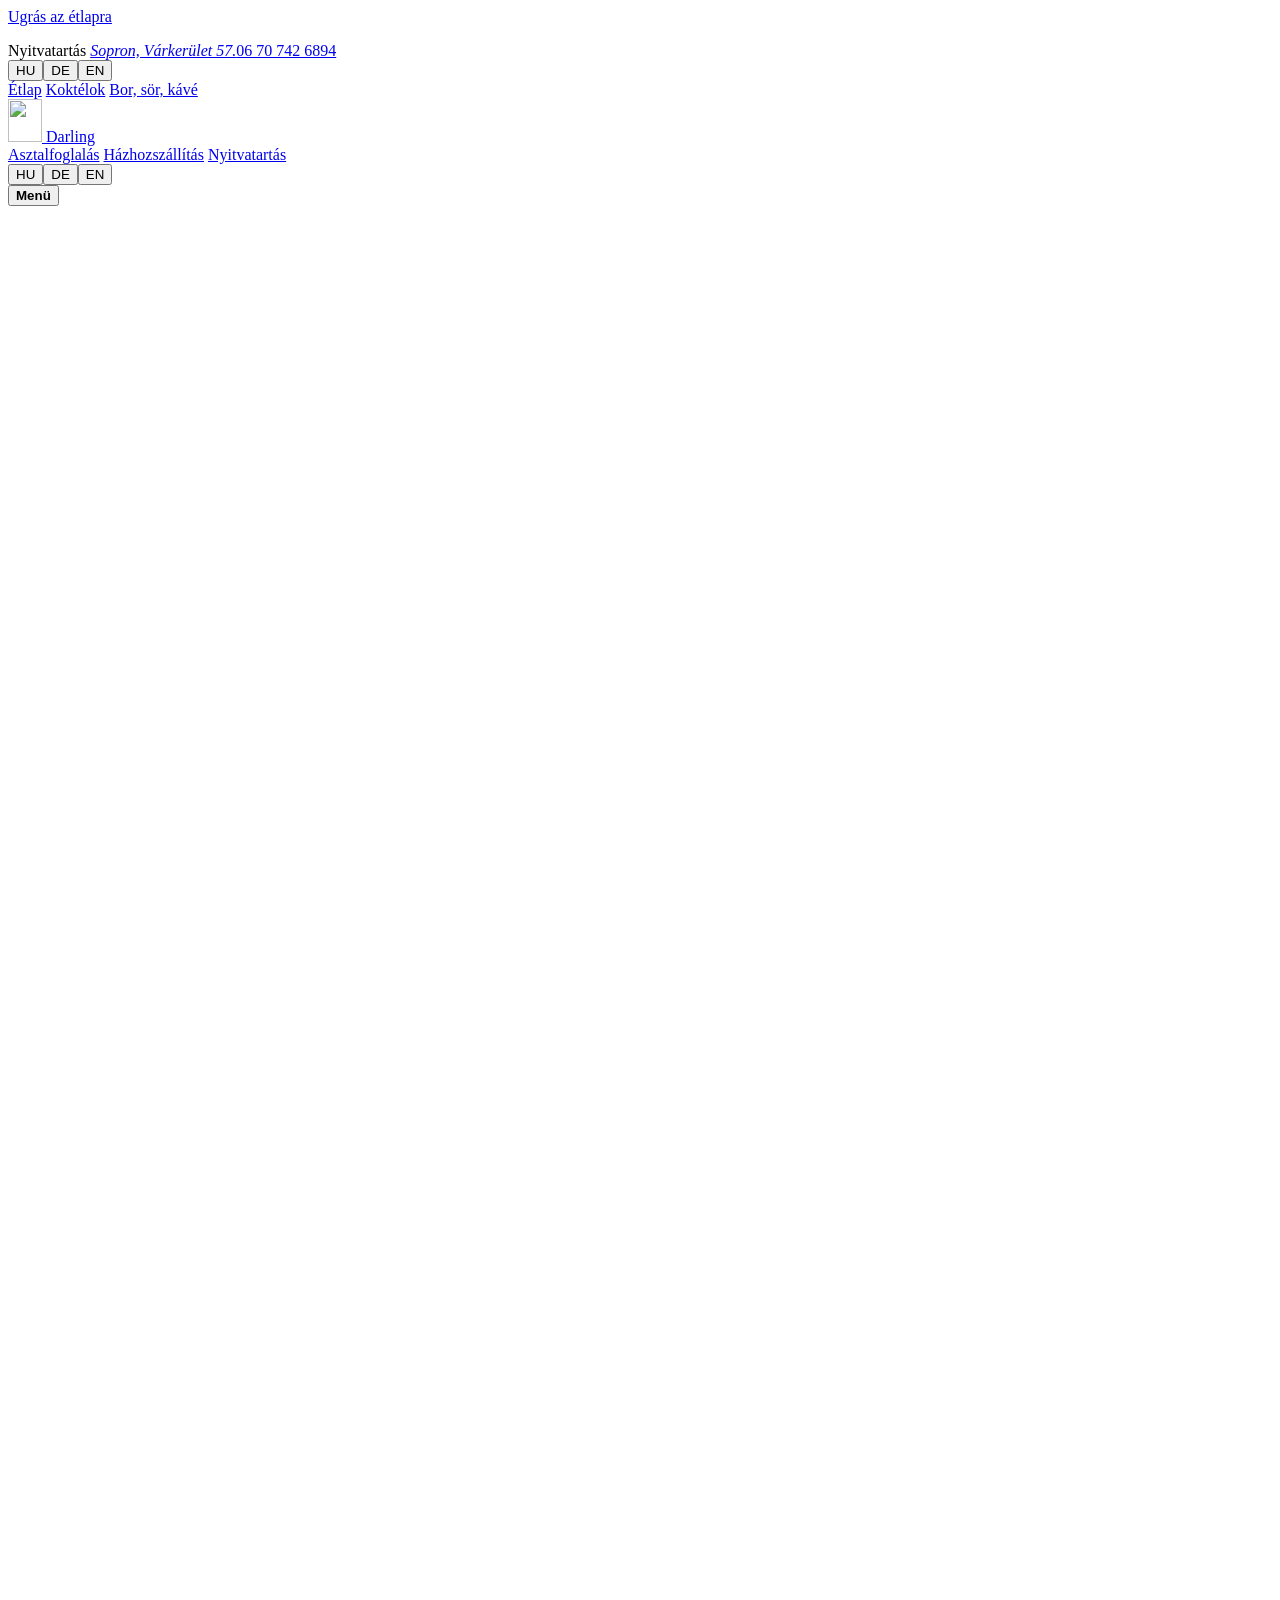
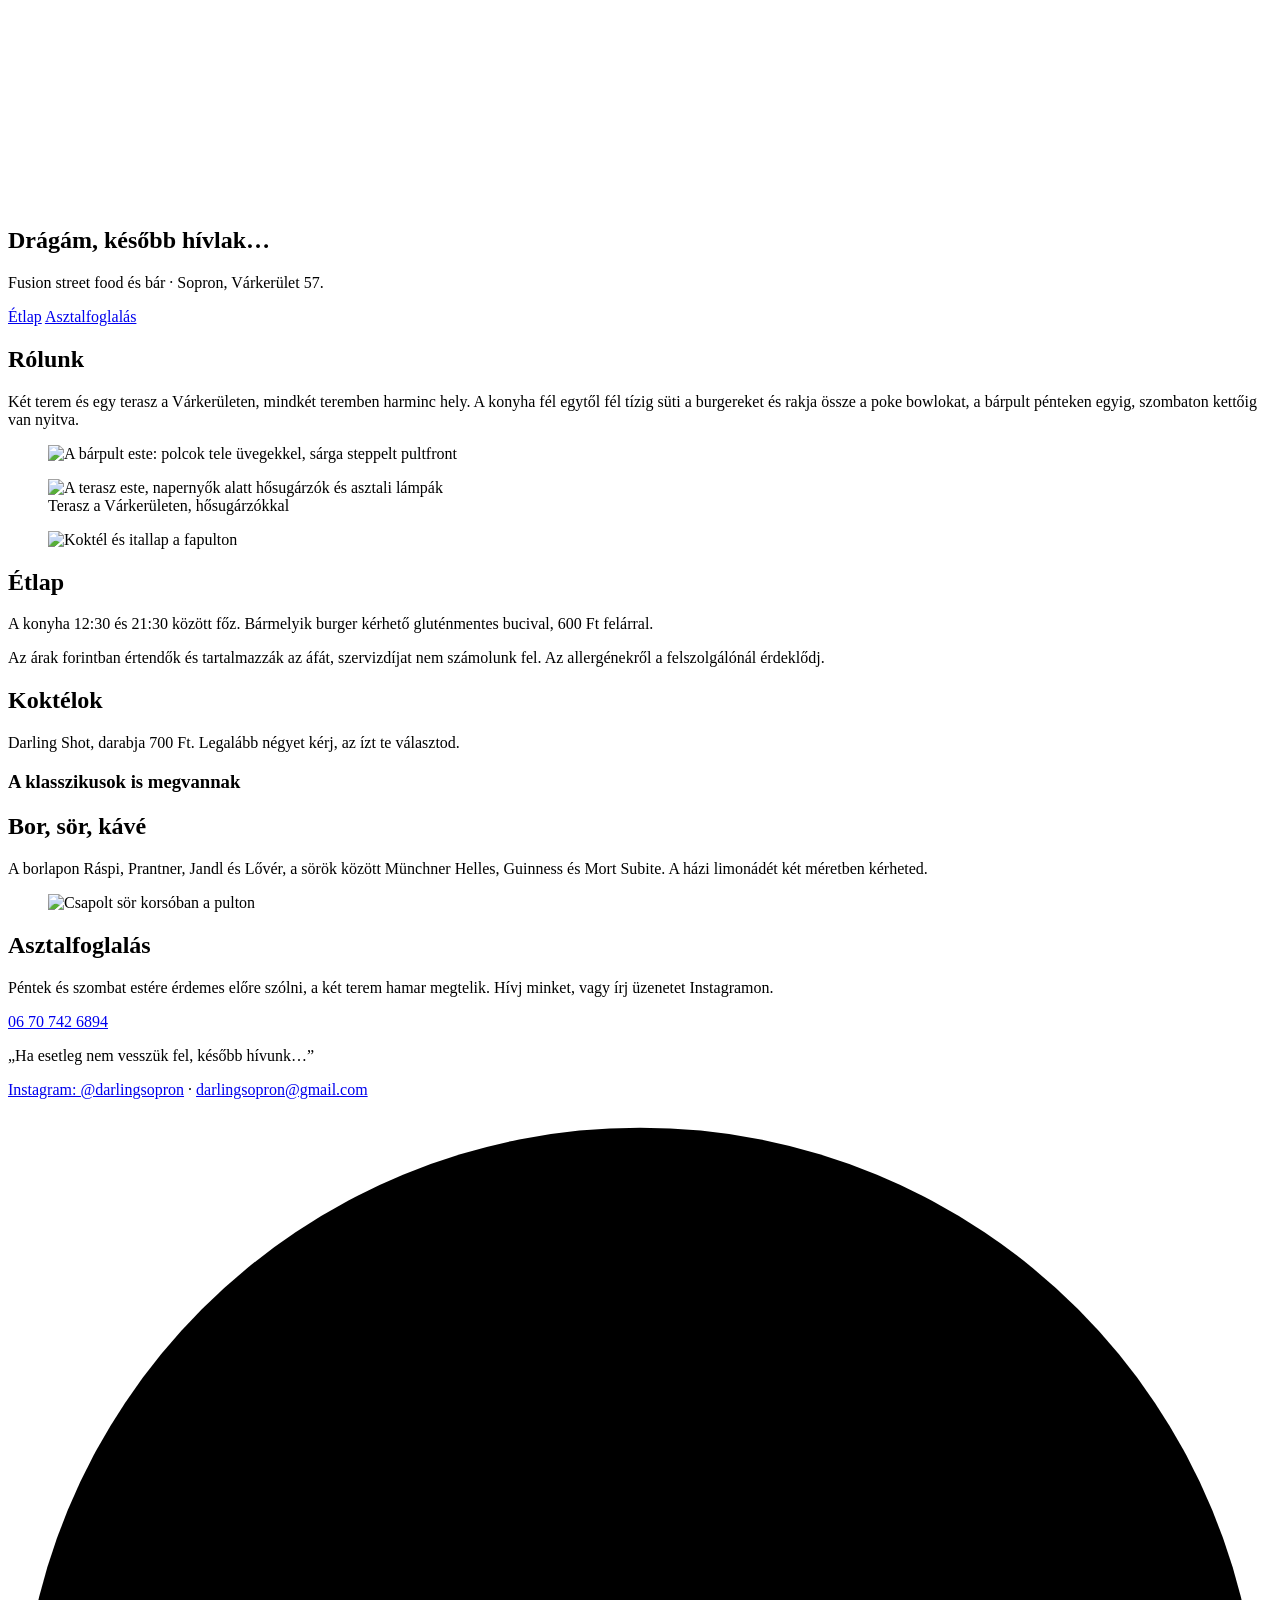
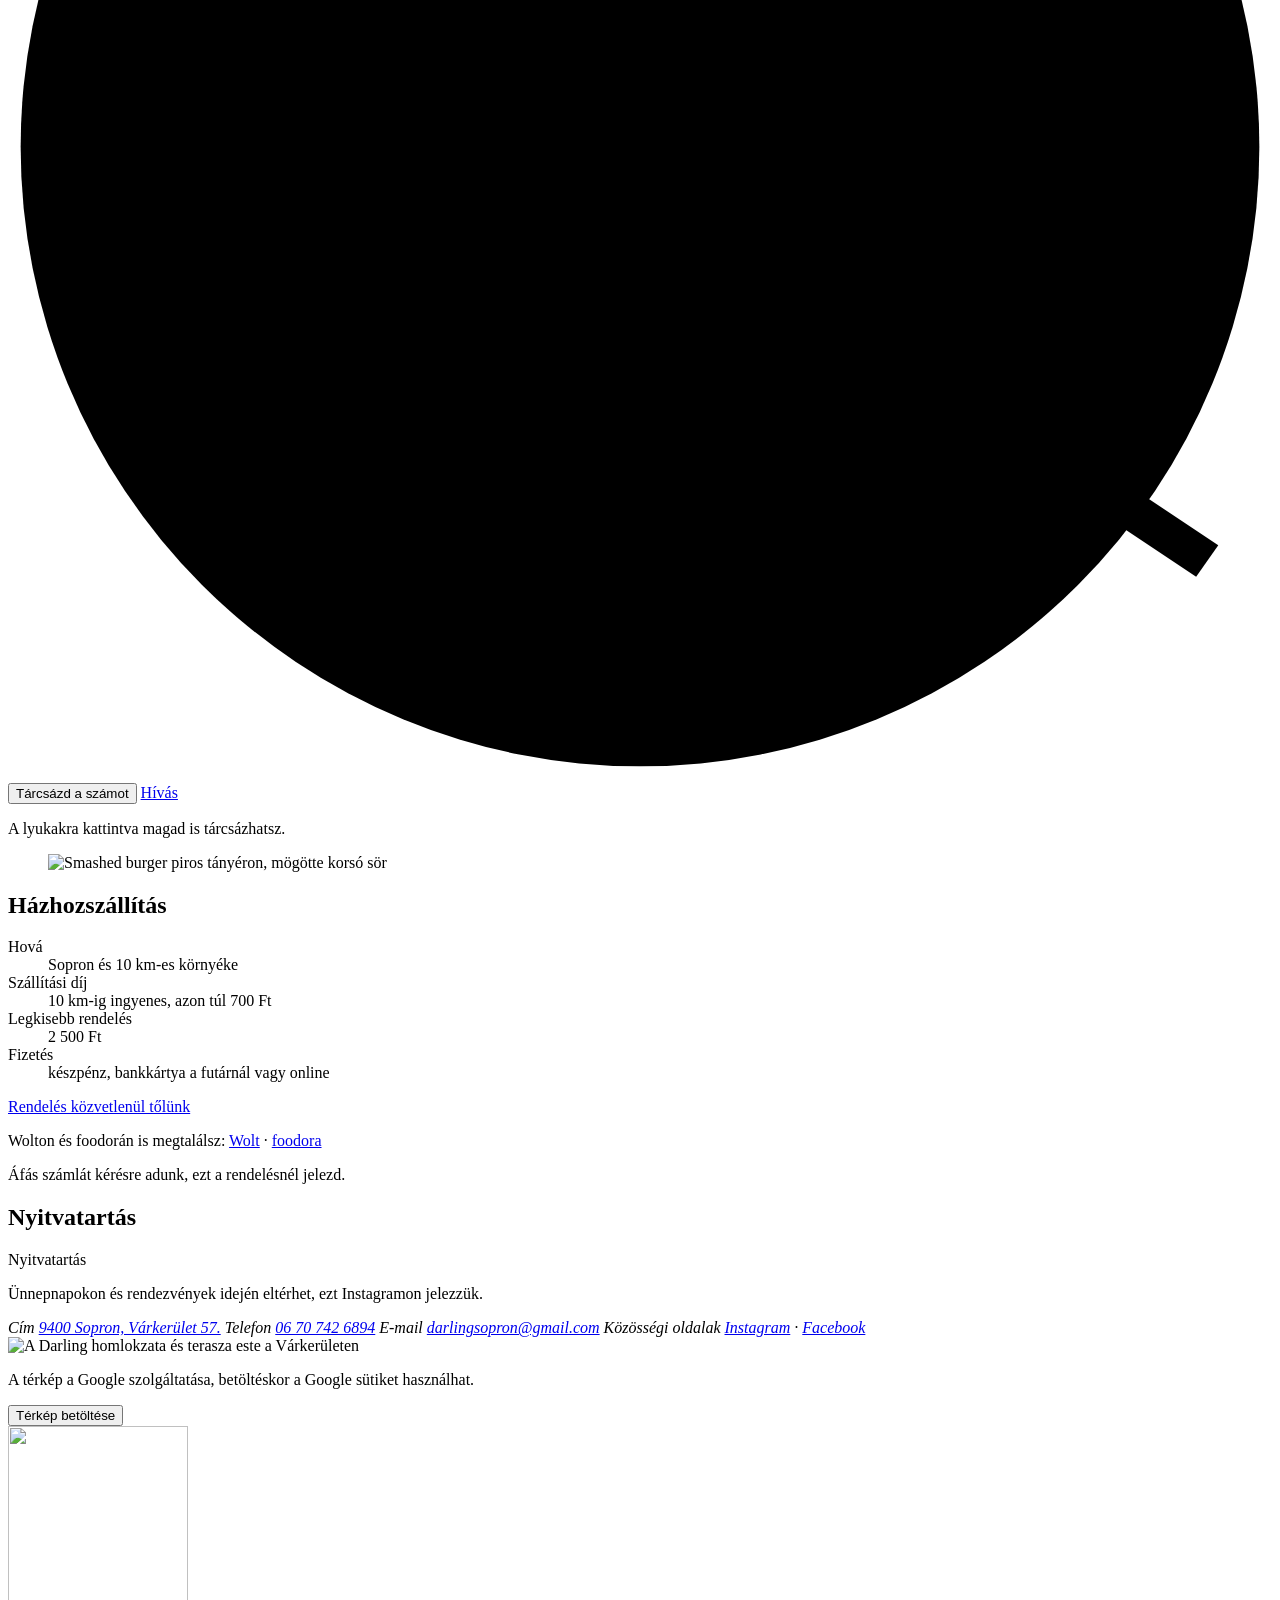
==== forras/index.src.html @ 98ca66fd "Darling, I'll call you later… weboldal v2 Sötét, lámpafényes oldal HU/DE/EN nyelven: filmszerű nyitá" ====
<!doctype html>
<html lang="hu" class="js">
<head>
<meta charset="utf-8">
<meta name="viewport" content="width=device-width, initial-scale=1">
<title>Drágám, később hívlak… · Darling, I’ll call you later · Sopron, Várkerület 57.</title>
<meta name="description" content="Street food, koktélbár és kávé Sopronban, a Várkerület 57–59.-ben. Smashed burger, poke bowl, wrap, koktélok, soproni borok. Asztalfoglalás: 06 70 742 6894.">
<meta name="robots" content="noindex">
<meta name="theme-color" content="#0d1411">
<meta property="og:title" content="Drágám, később hívlak… · Sopron, Várkerület 57.">
<meta property="og:description" content="Street food, koktélok és kávé a soproni Várkerületen.">
<meta property="og:image" content="img/hero-1400.webp?v=2">
<link rel="icon" href="img/favicon.svg?v=2" type="image/svg+xml">
<link rel="preload" href="fonts/imbue-latin-opsz-normal.woff2" as="font" type="font/woff2" crossorigin>
<link rel="preload" href="fonts/imbue-latin-ext-opsz-normal.woff2" as="font" type="font/woff2" crossorigin>
<link rel="preload" href="fonts/dm-mono-latin-300-normal.woff2" as="font" type="font/woff2" crossorigin>
<link rel="preload" href="fonts/schibsted-grotesk-latin-wght-normal.woff2" as="font" type="font/woff2" crossorigin>
<link rel="preload" href="img/hero-1400.webp?v=2" as="image" media="(max-width: 1400px)">
<link rel="preload" href="img/hero-2400.webp?v=2" as="image" media="(min-width: 1401px)">
<link rel="stylesheet" href="css/style.css?v=2">
<script>
(function(){var h=document.documentElement,s=null;try{s=sessionStorage.getItem('dl-intro')}catch(e){}
var rm=matchMedia('(prefers-reduced-motion: reduce)').matches,sd=navigator.connection&&navigator.connection.saveData;
if(!s&&!rm&&!sd&&!(location.hash&&location.hash.length>1)&&scrollY<40){h.classList.add('intro-on');setTimeout(function(){if(!h.classList.contains('intro-run'))h.classList.add('no-intro');},4500);}
try{var l=localStorage.getItem('dl-lang');if(!l){var n=(navigator.languages||[navigator.language||'hu']).map(function(x){return String(x).slice(0,2)});l=n.filter(function(x){return x==='hu'||x==='de'||x==='en'})[0]||'en';}if(l!=='hu'){h.lang=l;h.classList.add('lang-pending');}}catch(e){}})();
</script>
</head>
<body>
<a class="skip" href="#etlap" data-i18n="skip">Ugrás az étlapra</a>

<div class="intro" id="intro" aria-hidden="true">
  <div class="intro__half intro__half--l"></div>
  <div class="intro__half intro__half--r"></div>
  <div class="intro__glow"></div>
  <div class="intro__seam"></div>
  <div class="intro__bar intro__bar--t"></div>
  <div class="intro__bar intro__bar--b"></div>
  <p class="intro__cap"><span class="intro__l1" id="introL1"></span><span class="intro__l2" id="introL2"></span></p>
  <p class="intro__sub" id="introSub"></p>
  <p class="intro__skip" id="introSkip"></p>
</div>

<header class="hd" id="hd">
  <div class="hd__strip">
    <span class="live" id="live"><i></i><span id="liveTxt">Nyitvatartás</span></span>
    <a class="hd__tel" href="tel:+36707426894"><i>Sopron, Várkerület 57.</i>06 70 742 6894</a>
    <div class="lang" role="group" aria-label="Nyelv / Sprache / Language">
      <button type="button" data-lang="hu" aria-pressed="true">HU</button><button type="button" data-lang="de" aria-pressed="false">DE</button><button type="button" data-lang="en" aria-pressed="false">EN</button>
    </div>
  </div>
  <div class="hd__bar">
    <nav class="hd__nav" aria-label="Fő menü">
      <div class="hd__grp hd__grp--l">
        <a href="#etlap" data-i18n="n1">Étlap</a>
        <a href="#bar" data-i18n="n2">Koktélok</a>
        <a href="#italok" data-i18n="n3">Bor, sör, kávé</a>
      </div>
      <a class="hd__brand" href="#top" aria-label="Darling, I’ll call you later, vissza az elejére">
        <img src="img/logo.svg?v=2" alt="" width="34" height="43">
        <span class="hd__name">Darling</span>
      </a>
      <div class="hd__grp hd__grp--r">
        <a href="#foglalas" data-i18n="n4">Asztalfoglalás</a>
        <a href="#rendeles" data-i18n="n5">Házhozszállítás</a>
        <a href="#nyitvatartas" data-i18n="n6">Nyitvatartás</a>
      </div>
    </nav>
    <div class="hd__mob">
      <div class="lang" role="group" aria-label="Nyelv / Sprache / Language">
        <button type="button" data-lang="hu" aria-pressed="true">HU</button><button type="button" data-lang="de" aria-pressed="false">DE</button><button type="button" data-lang="en" aria-pressed="false">EN</button>
      </div>
      <button class="burger" id="burger" type="button" aria-expanded="false" aria-controls="mnav"><span></span><span></span><b data-i18n="menu">Menü</b></button>
    </div>
  </div>
</header>

<nav class="mnav" id="mnav" hidden aria-label="Menü">
  <a href="#etlap"><span>01</span><b data-i18n="n1">Étlap</b></a>
  <a href="#bar"><span>02</span><b data-i18n="n2">Koktélok</b></a>
  <a href="#italok"><span>03</span><b data-i18n="n3">Bor, sör, kávé</b></a>
  <a href="#foglalas"><span>04</span><b data-i18n="n4">Asztalfoglalás</b></a>
  <a href="#rendeles"><span>05</span><b data-i18n="n5">Házhozszállítás</b></a>
  <a href="#nyitvatartas"><span>06</span><b data-i18n="n6">Nyitvatartás</b></a>
  <p class="mnav__tel"><a href="tel:+36707426894">06 70 742 6894</a></p>
</nav>

<main id="main">

<section class="hero" id="top" data-gl="1">
  <div class="hero__stack">
    <img class="hero__img" src="img/hero-1400.webp?v=2" srcset="img/hero-800.webp?v=2 800w, img/hero-1400.webp?v=2 1400w, img/hero-2400.webp?v=2 2400w" sizes="100vw" alt="A Darling bejárata este a Várkerületen: nyitott ajtó, lámpások, asztalok a járdán" width="2400" height="1597" fetchpriority="high">
    <div class="hero__shade"></div>
    <div class="hero__dark" id="heroDark"></div>
  </div>
  <div class="hero__txt">
    <h1 class="hero__title bl" id="heroTitle" data-i18n="h1">Drágám, később hívlak…</h1>
    <p class="hero__sub" data-i18n="hsub">Fusion street food és bár · Sopron, Várkerület 57.</p>
    <div class="hero__go">
      <a class="go" href="#etlap"><span data-i18n="hgo1">Étlap</span><i class="go__ar" aria-hidden="true"></i></a>
      <a class="go go--line" href="#foglalas"><span data-i18n="hgo2">Asztalfoglalás</span><i class="go__ar" aria-hidden="true"></i></a>
    </div>
  </div>
  <p class="hero__today" id="heroToday"></p>
</section>

<section class="sec about" id="rolunk" aria-labelledby="aboutH">
  <div class="about__in">
    <h2 class="sr" id="aboutH" data-i18n="aboutH">Rólunk</h2>
    <p class="lede" id="lede" data-i18n="lede">Két terem és egy terasz a Várkerületen, mindkét teremben harminc hely. A konyha fél egytől fél tízig süti a burgereket és rakja össze a poke bowlokat, a bárpult pénteken egyig, szombaton kettőig van nyitva.</p>
    <div class="about__pics">
      <figure class="ph ph--a"><div class="ph__in"><img src="img/bar-1400.webp?v=2" srcset="img/bar-800.webp?v=2 800w, img/bar-1400.webp?v=2 1400w, img/bar-2200.webp?v=2 2200w" sizes="(min-width: 900px) 58vw, 100vw" alt="A bárpult este: polcok tele üvegekkel, sárga steppelt pultfront" loading="lazy" width="1400" height="953"></div></figure>
      <figure class="ph ph--b"><div class="ph__in"><img src="img/terasz-1400.webp?v=2" srcset="img/terasz-800.webp?v=2 800w, img/terasz-1400.webp?v=2 1400w" sizes="(min-width: 900px) 34vw, 100vw" alt="A terasz este, napernyők alatt hősugárzók és asztali lámpák" loading="lazy" width="1400" height="951"></div><figcaption data-i18n="capTerasz">Terasz a Várkerületen, hősugárzókkal</figcaption></figure>
      <figure class="ph ph--c"><div class="ph__in"><img src="img/asztal-800.webp?v=2" srcset="img/asztal-800.webp?v=2 800w, img/asztal-1400.webp?v=2 1400w" sizes="(min-width: 900px) 24vw, 60vw" alt="Koktél és itallap a fapulton" loading="lazy" width="800" height="1067"></div></figure>
    </div>
  </div>
</section>

<section class="sec menu" id="etlap" aria-labelledby="menuH">
  <div class="menu__head">
    <h2 class="h2 bl" id="menuH" data-i18n="menuH">Étlap</h2>
    <p class="menu__note" data-i18n="menuNote">A konyha 12:30 és 21:30 között főz. Bármelyik burger kérhető gluténmentes bucival, 600 Ft felárral.</p>
  </div>
  <div class="menu__grid">
    <div class="menu__tabs" role="tablist" id="tabs" aria-label="Étlap kategóriák"></div>
    <div class="menu__list" id="menuList" role="tabpanel" aria-live="polite"></div>
    <div class="menu__pic" aria-hidden="true"><div class="menu__frame" id="menuPic"></div></div>
  </div>
  <p class="menu__foot" data-i18n="menuFoot">Az árak forintban értendők és tartalmazzák az áfát, szervizdíjat nem számolunk fel. Az allergénekről a felszolgálónál érdeklődj.</p>
</section>

<section class="sec bar" id="bar" aria-labelledby="barH">
  <div class="bar__run" id="barRun">
  <div class="bar__pin" id="barPin">
    <div class="bar__l">
      <h2 class="h2 bl" id="barH" data-i18n="barH">Koktélok</h2>
      <ul class="clist" id="cList"></ul>
      <p class="bar__shot" data-i18n="shot">Darling Shot, darabja 700 Ft. Legalább négyet kérj, az ízt te választod.</p>
    </div>
    <div class="bar__deck" id="deck" aria-hidden="true"></div>
    <div class="bar__r">
      <h3 class="h3" data-i18n="classH">A klasszikusok is megvannak</h3>
      <ul class="classics" id="classics"></ul>
    </div>
  </div>
  </div>
  <div class="mq" id="mq" aria-hidden="true"><div class="mq__t" id="mqT"></div></div>
</section>

<section class="sec drinks" id="italok" aria-labelledby="drH">
  <div class="drinks__top">
    <h2 class="h2 bl" id="drH" data-i18n="drH">Bor, sör, kávé</h2>
    <p class="drinks__lede" data-i18n="drLede">A borlapon Ráspi, Prantner, Jandl és Lővér, a sörök között Münchner Helles, Guinness és Mort Subite. A házi limonádét két méretben kérheted.</p>
  </div>
  <div class="drinks__grid" id="drGrid"></div>
  <figure class="drinks__pic ph"><div class="ph__in"><img src="img/sor-1100.webp?v=2" srcset="img/sor-600.webp?v=2 600w, img/sor-1100.webp?v=2 1100w" sizes="(min-width: 900px) 30vw, 80vw" alt="Csapolt sör korsóban a pulton" loading="lazy" width="1100" height="1619"></div></figure>
</section>

<section class="sec book" id="foglalas" aria-labelledby="bookH">
  <div class="book__l">
    <h2 class="h2 bl" id="bookH" data-i18n="bookH">Asztalfoglalás</h2>
    <p class="book__p" data-i18n="bookP">Péntek és szombat estére érdemes előre szólni, a két terem hamar megtelik. Hívj minket, vagy írj üzenetet Instagramon.</p>
    <a class="book__tel" href="tel:+36707426894" id="bookTel">06 70 742 6894</a>
    <p class="book__their" data-i18n="bookQ">„Ha esetleg nem vesszük fel, később hívunk…”</p>
    <p class="book__alt"><a class="ul" href="https://www.instagram.com/darlingsopron/" target="_blank" rel="noopener">Instagram: @darlingsopron</a> · <a class="ul" href="mailto:darlingsopron@gmail.com">darlingsopron@gmail.com</a></p>
  </div>
  <div class="book__r">
    <div class="dial" id="dial">
      <p class="dial__screen" id="dialScreen" aria-live="polite"><span id="dialNum"></span><i class="dial__caret"></i></p>
      <svg class="dial__svg" id="dialSvg" viewBox="-200 -200 400 400" role="img" aria-label="Tárcsás telefon, a Darling számát tárcsázza">
        <circle class="dial__base" r="196"/>
        <g id="dialNums"></g>
        <g class="dial__wheel" id="dialWheel"><circle class="dial__plate" r="182"/><g id="dialHoles"></g><circle class="dial__hub" r="64"/></g>
        <g class="dial__mid"><circle r="62" class="dial__card"/><text y="-12" class="dial__ct">Darling</text><text y="16" class="dial__cn">70 742 6894</text></g>
        <path class="dial__stop" d="M150 104 L183 126 L176 136 L143 114 Z"/>
      </svg>
      <div class="dial__btns">
        <button type="button" class="go go--line" id="dialGo"><span data-i18n="dialGo">Tárcsázd a számot</span><i class="go__ar" aria-hidden="true"></i></button>
        <a class="go" href="tel:+36707426894"><span data-i18n="dialCall">Hívás</span><i class="go__ar" aria-hidden="true"></i></a>
      </div>
      <p class="dial__hint" data-i18n="dialHint">A lyukakra kattintva magad is tárcsázhatsz.</p>
    </div>
  </div>
</section>

<section class="sec deliv" id="rendeles" aria-labelledby="delH">
  <figure class="deliv__pic ph"><div class="ph__in"><img src="img/w-burger-1400.webp?v=2" srcset="img/w-burger-800.webp?v=2 800w, img/w-burger-1400.webp?v=2 1400w" sizes="(min-width: 900px) 52vw, 100vw" alt="Smashed burger piros tányéron, mögötte korsó sör" loading="lazy" width="1400" height="788"></div></figure>
  <div class="deliv__txt">
    <h2 class="h2 bl" id="delH" data-i18n="delH">Házhozszállítás</h2>
    <dl class="facts">
      <div><dt data-i18n="d1t">Hová</dt><dd data-i18n="d1d">Sopron és 10 km-es környéke</dd></div>
      <div><dt data-i18n="d2t">Szállítási díj</dt><dd data-i18n="d2d">10 km-ig ingyenes, azon túl 700 Ft</dd></div>
      <div><dt data-i18n="d3t">Legkisebb rendelés</dt><dd>2 500 Ft</dd></div>
      <div><dt data-i18n="d4t">Fizetés</dt><dd data-i18n="d4d">készpénz, bankkártya a futárnál vagy online</dd></div>
    </dl>
    <div class="deliv__go">
      <a class="go" href="https://darling.waiterio.com/hu/menu" target="_blank" rel="noopener"><span data-i18n="ordOwn">Rendelés közvetlenül tőlünk</span><i class="go__ar" aria-hidden="true"></i></a>
      <p class="deliv__also"><span data-i18n="ordAlso">Wolton és foodorán is megtalálsz:</span> <a class="ul" href="https://wolt.com/hu/hun/sopron/restaurant/darling-ill-call-you-later" target="_blank" rel="noopener">Wolt</a> · <a class="ul" href="https://www.foodora.hu/restaurant/cptg/darling-ill-call-you-later" target="_blank" rel="noopener">foodora</a></p>
      <p class="deliv__note" data-i18n="ordNote">Áfás számlát kérésre adunk, ezt a rendelésnél jelezd.</p>
    </div>
  </div>
</section>

<section class="sec visit" id="nyitvatartas" aria-labelledby="visH">
  <div class="visit__l">
    <h2 class="h2 bl" id="visH" data-i18n="visH">Nyitvatartás</h2>
    <table class="hours" id="hours"><caption class="sr" data-i18n="visH">Nyitvatartás</caption><tbody></tbody></table>
    <p class="visit__note" data-i18n="visNote">Ünnepnapokon és rendezvények idején eltérhet, ezt Instagramon jelezzük.</p>
  </div>
  <div class="visit__r">
    <address class="addr">
      <span class="addr__k" data-i18n="aK">Cím</span>
      <a class="addr__v" href="https://maps.google.com/?q=Darling,+I%27ll+call+you+later...,+Sopron,+V%C3%A1rker%C3%BClet+57" target="_blank" rel="noopener">9400 Sopron, Várkerület 57.</a>
      <span class="addr__k" data-i18n="tK">Telefon</span>
      <a class="addr__v" href="tel:+36707426894">06 70 742 6894</a>
      <span class="addr__k">E-mail</span>
      <a class="addr__v" href="mailto:darlingsopron@gmail.com">darlingsopron@gmail.com</a>
      <span class="addr__k" data-i18n="sK">Közösségi oldalak</span>
      <span class="addr__v"><a class="ul" href="https://www.instagram.com/darlingsopron/" target="_blank" rel="noopener">Instagram</a> · <a class="ul" href="https://www.facebook.com/profile.php?id=61559651763220" target="_blank" rel="noopener">Facebook</a></span>
    </address>
    <div class="map" id="map">
      <img src="img/terasz2-800.webp?v=2" srcset="img/terasz2-800.webp?v=2 800w, img/terasz2-1400.webp?v=2 1400w" sizes="(min-width: 900px) 44vw, 100vw" alt="A Darling homlokzata és terasza este a Várkerületen" loading="lazy" width="1400" height="951">
      <div class="map__ov">
        <p data-i18n="mapP">A térkép a Google szolgáltatása, betöltéskor a Google sütiket használhat.</p>
        <button type="button" class="go go--line" id="mapGo"><span data-i18n="mapGo">Térkép betöltése</span><i class="go__ar" aria-hidden="true"></i></button>
      </div>
    </div>
  </div>
</section>

</main>

<footer class="ft" id="ft">
  <div class="ft__in">
    <img class="ft__logo" src="img/logo.svg?v=2" alt="" width="180" height="227" loading="lazy">
    <p class="ft__big"><span data-i18n="ftBig">Drágám, később hívlak…</span></p>
    <div class="ft__cols">
      <p><b>Darling, I’ll call you later…</b><br>9400 Sopron, Várkerület 57–59.<br><a href="tel:+36707426894">06 70 742 6894</a><br><a href="mailto:darlingsopron@gmail.com">darlingsopron@gmail.com</a></p>
      <p><span data-i18n="ftOp">Üzemeltető</span>: SZMT GROUP Kft.<br><span data-i18n="ftSeat">Székhely</span>: 9400 Sopron, Deákkúti út 16/A<br><a class="ul" href="jogi.html" data-i18n="ftLegal">Impresszum és adatkezelés</a></p>
      <p><span data-i18n="ftPhotos">Fotók: a Darling saját képei.</span><br><span data-i18n="ftHost">Tárhely: Netlify, Inc.</span></p>
    </div>
  </div>
</footer>

<div class="glow" id="glow" aria-hidden="true"></div>
<div class="cur" id="cur" aria-hidden="true"><i class="cur__d"></i><i class="cur__r"><svg viewBox="-17 -17 34 34"><circle r="15.5"/><g id="curH"></g></svg></i></div>
<script src="js/gsap.min.js?v=2"></script>
<script src="js/ScrollTrigger.min.js?v=2"></script>
<script src="js/lenis.min.js?v=2"></script>
<script src="js/main.js?v=2"></script>
</body>
</html>
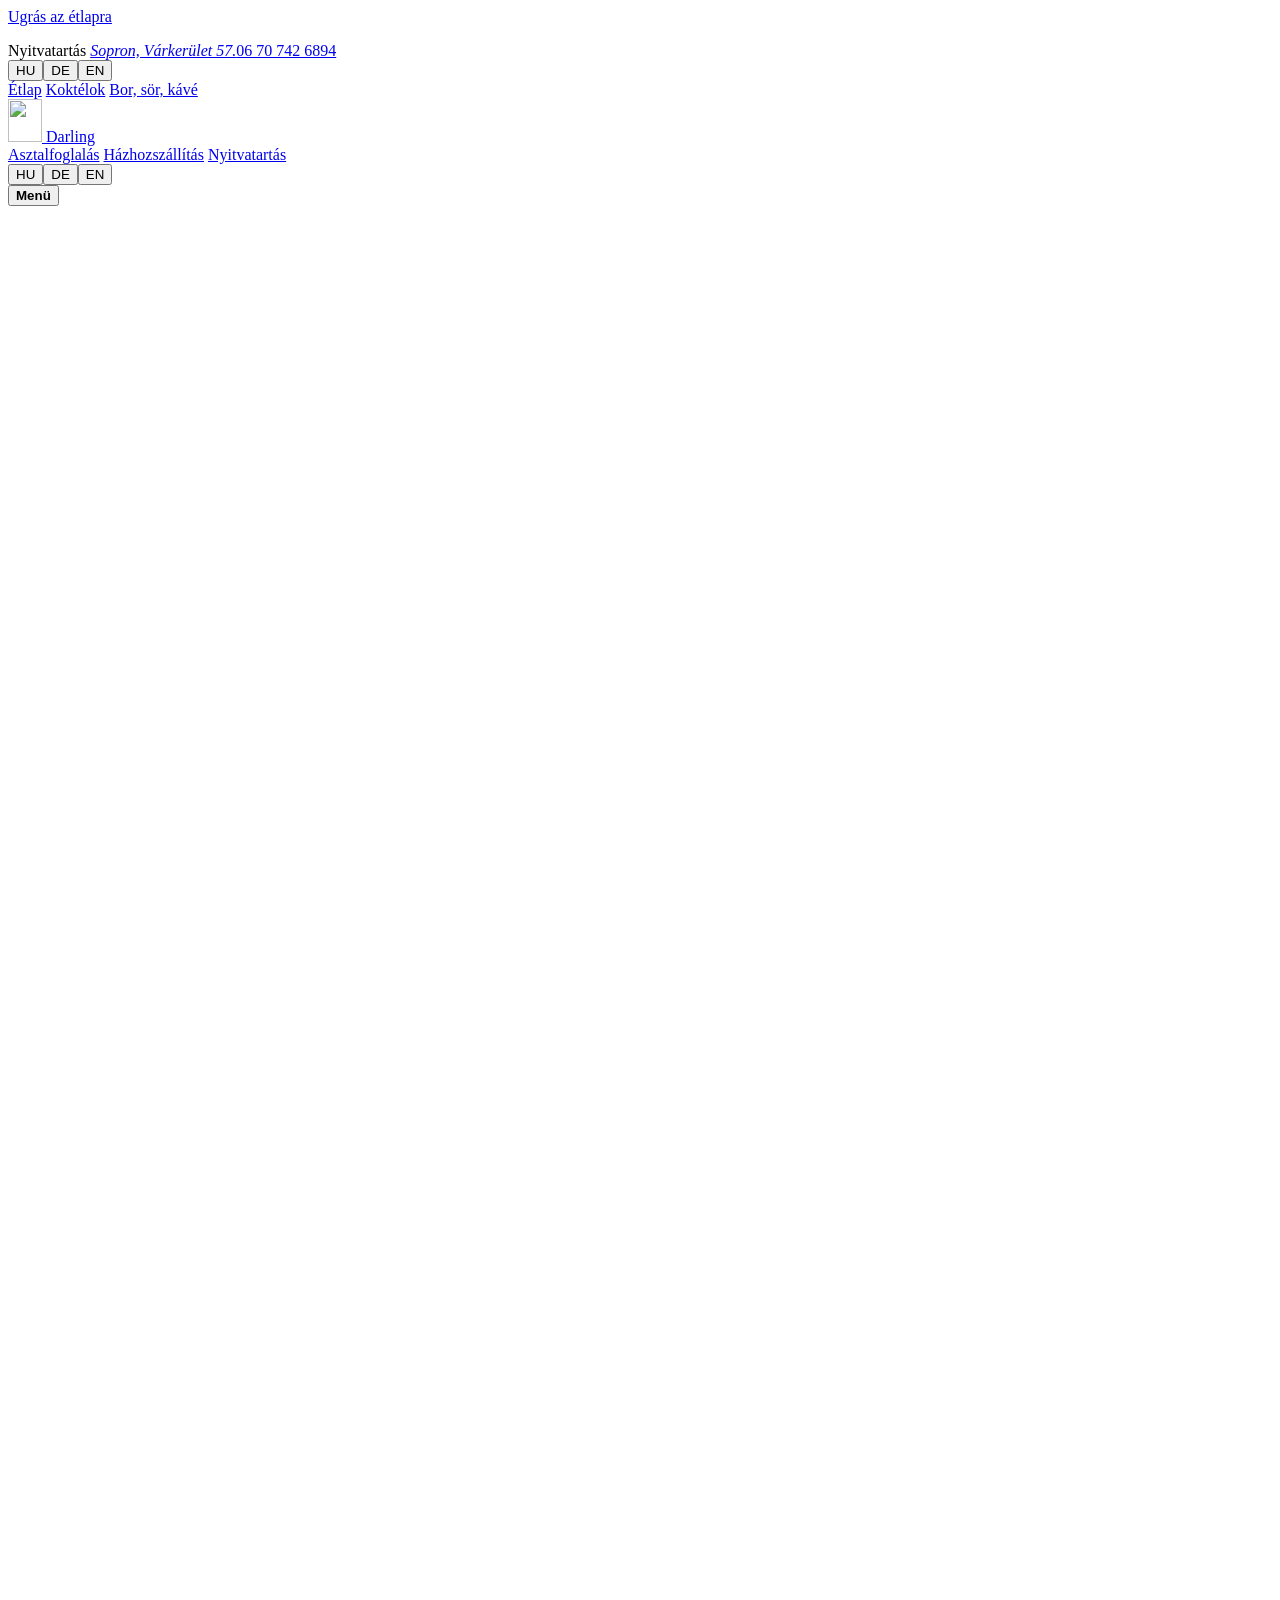
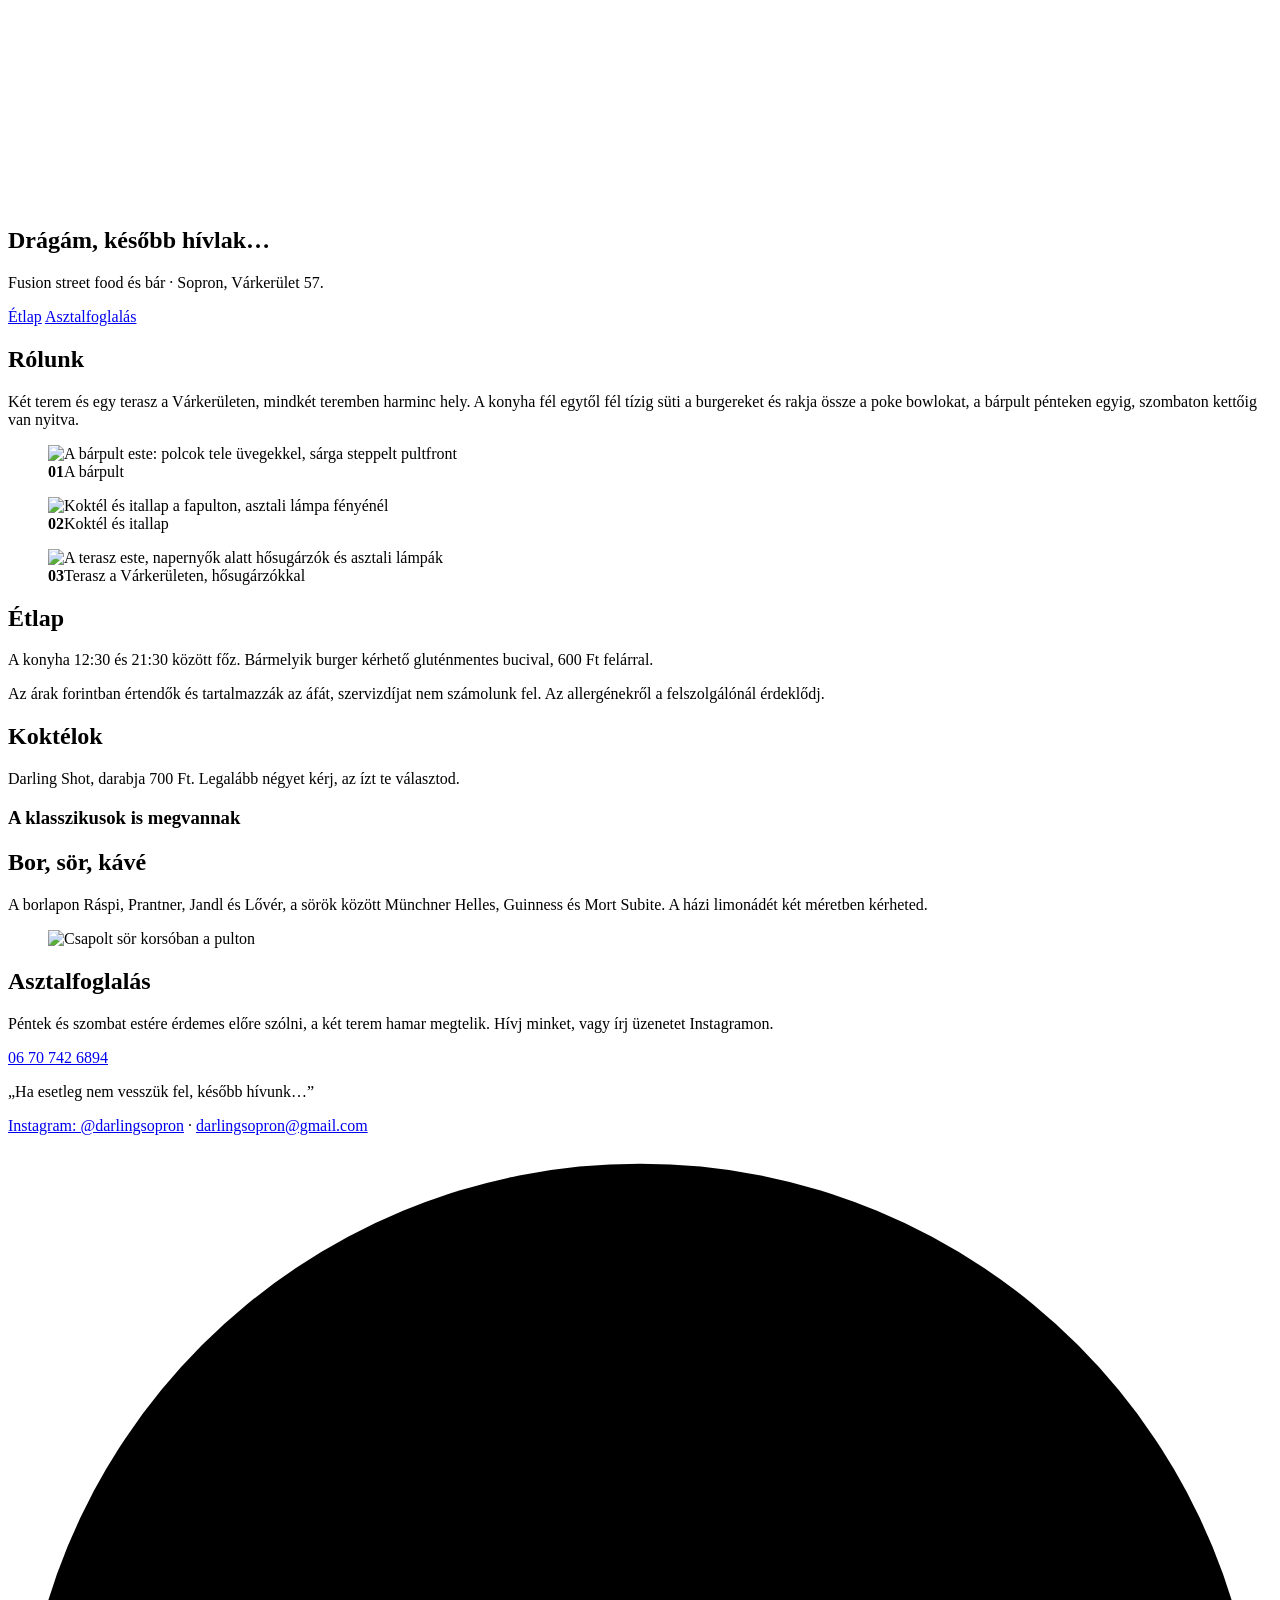
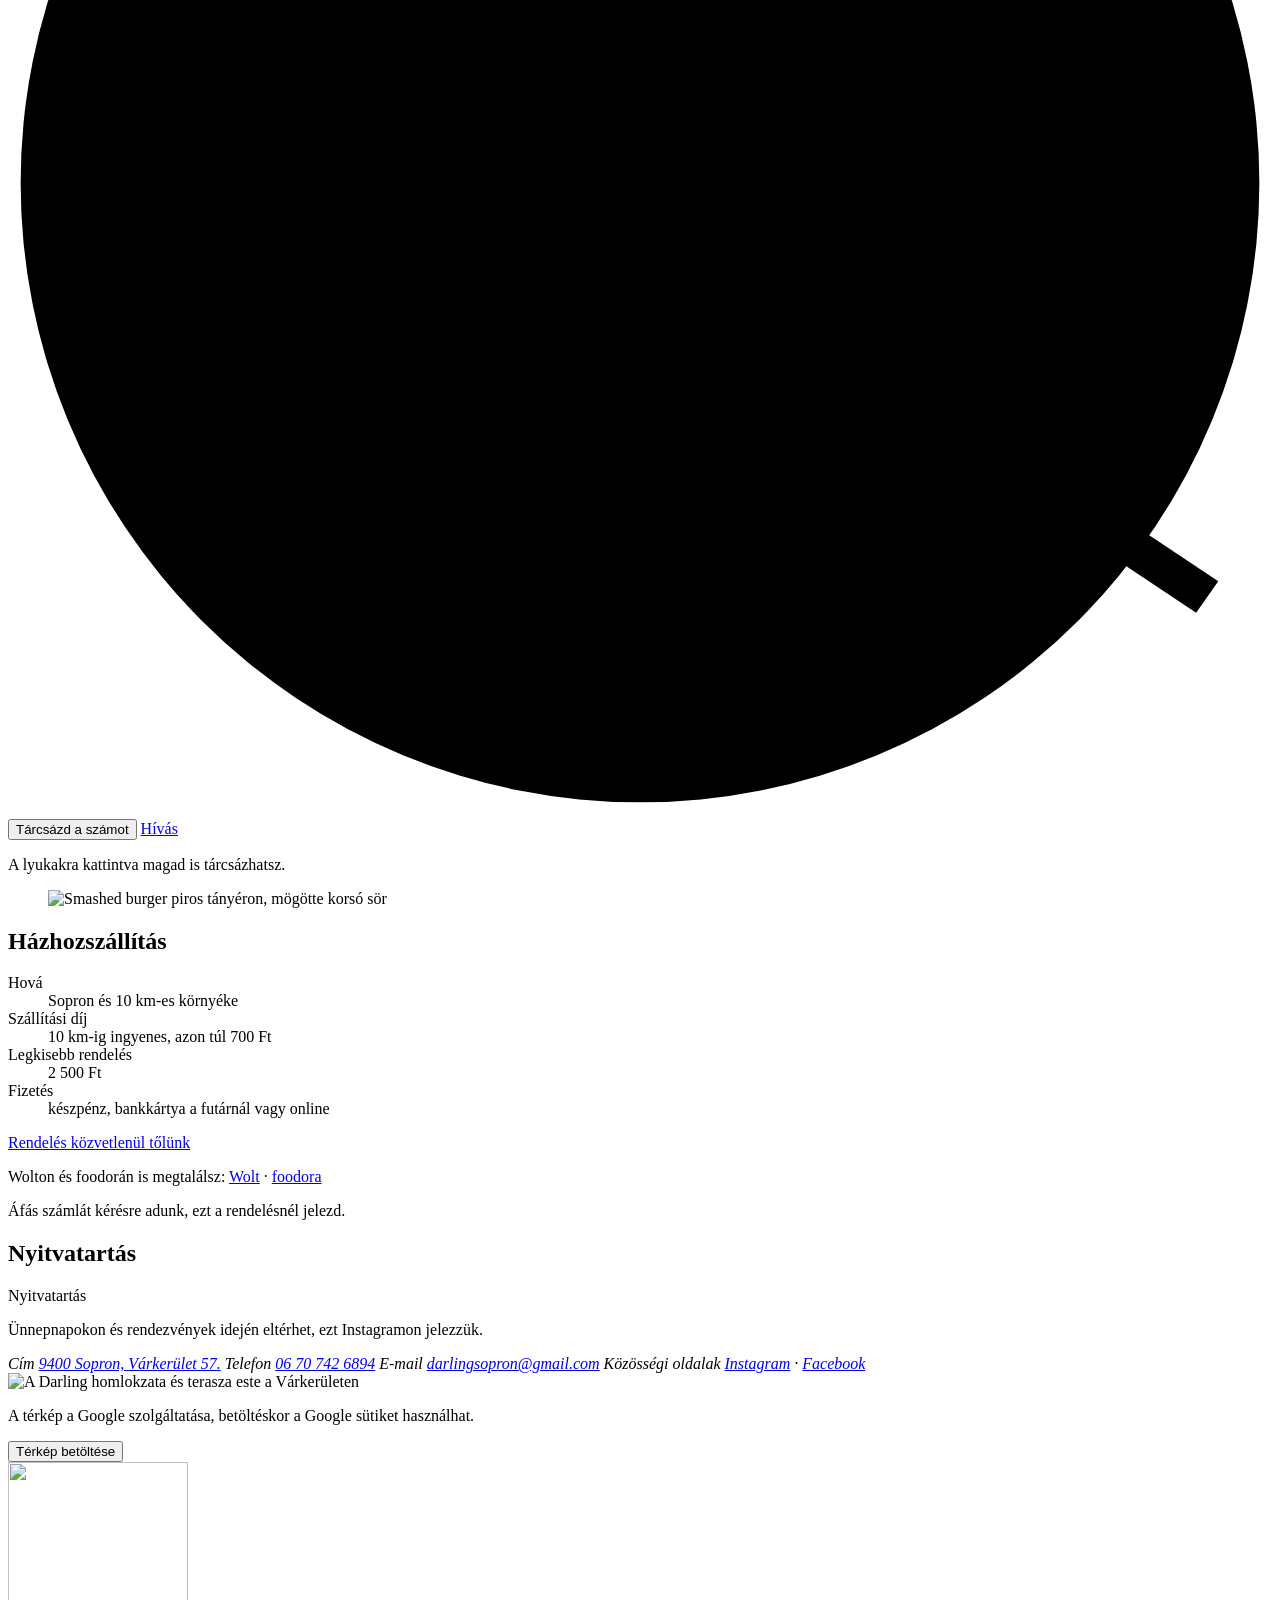
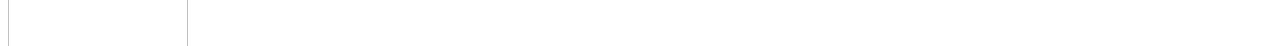
==== commit 211a8020: "v3: új háromképes rész, javított étlapfotók, lágy lámpafény, art deco tapéta papír helyett Co-Author" ====
--- a/forras/index.src.html
+++ b/forras/index.src.html
@@ -9,15 +9,15 @@
 <meta name="theme-color" content="#0d1411">
 <meta property="og:title" content="Drágám, később hívlak… · Sopron, Várkerület 57.">
 <meta property="og:description" content="Street food, koktélok és kávé a soproni Várkerületen.">
-<meta property="og:image" content="img/hero-1400.webp?v=2">
-<link rel="icon" href="img/favicon.svg?v=2" type="image/svg+xml">
+<meta property="og:image" content="img/hero-1400.webp?v=3">
+<link rel="icon" href="img/favicon.svg?v=3" type="image/svg+xml">
 <link rel="preload" href="fonts/imbue-latin-opsz-normal.woff2" as="font" type="font/woff2" crossorigin>
 <link rel="preload" href="fonts/imbue-latin-ext-opsz-normal.woff2" as="font" type="font/woff2" crossorigin>
 <link rel="preload" href="fonts/dm-mono-latin-300-normal.woff2" as="font" type="font/woff2" crossorigin>
 <link rel="preload" href="fonts/schibsted-grotesk-latin-wght-normal.woff2" as="font" type="font/woff2" crossorigin>
-<link rel="preload" href="img/hero-1400.webp?v=2" as="image" media="(max-width: 1400px)">
-<link rel="preload" href="img/hero-2400.webp?v=2" as="image" media="(min-width: 1401px)">
-<link rel="stylesheet" href="css/style.css?v=2">
+<link rel="preload" href="img/hero-1400.webp?v=3" as="image" media="(max-width: 1400px)">
+<link rel="preload" href="img/hero-2400.webp?v=3" as="image" media="(min-width: 1401px)">
+<link rel="stylesheet" href="css/style.css?v=3">
 <script>
 (function(){var h=document.documentElement,s=null;try{s=sessionStorage.getItem('dl-intro')}catch(e){}
 var rm=matchMedia('(prefers-reduced-motion: reduce)').matches,sd=navigator.connection&&navigator.connection.saveData;
@@ -56,7 +56,7 @@
         <a href="#italok" data-i18n="n3">Bor, sör, kávé</a>
       </div>
       <a class="hd__brand" href="#top" aria-label="Darling, I’ll call you later, vissza az elejére">
-        <img src="img/logo.svg?v=2" alt="" width="34" height="43">
+        <img src="img/logo.svg?v=3" alt="" width="34" height="43">
         <span class="hd__name">Darling</span>
       </a>
       <div class="hd__grp hd__grp--r">
@@ -88,7 +88,7 @@
 
 <section class="hero" id="top" data-gl="1">
   <div class="hero__stack">
-    <img class="hero__img" src="img/hero-1400.webp?v=2" srcset="img/hero-800.webp?v=2 800w, img/hero-1400.webp?v=2 1400w, img/hero-2400.webp?v=2 2400w" sizes="100vw" alt="A Darling bejárata este a Várkerületen: nyitott ajtó, lámpások, asztalok a járdán" width="2400" height="1597" fetchpriority="high">
+    <img class="hero__img" src="img/hero-1400.webp?v=3" srcset="img/hero-800.webp?v=3 800w, img/hero-1400.webp?v=3 1400w, img/hero-2400.webp?v=3 2400w" sizes="100vw" alt="A Darling bejárata este a Várkerületen: nyitott ajtó, lámpások, asztalok a járdán" width="2400" height="1597" fetchpriority="high">
     <div class="hero__shade"></div>
     <div class="hero__dark" id="heroDark"></div>
   </div>
@@ -108,9 +108,9 @@
     <h2 class="sr" id="aboutH" data-i18n="aboutH">Rólunk</h2>
     <p class="lede" id="lede" data-i18n="lede">Két terem és egy terasz a Várkerületen, mindkét teremben harminc hely. A konyha fél egytől fél tízig süti a burgereket és rakja össze a poke bowlokat, a bárpult pénteken egyig, szombaton kettőig van nyitva.</p>
     <div class="about__pics">
-      <figure class="ph ph--a"><div class="ph__in"><img src="img/bar-1400.webp?v=2" srcset="img/bar-800.webp?v=2 800w, img/bar-1400.webp?v=2 1400w, img/bar-2200.webp?v=2 2200w" sizes="(min-width: 900px) 58vw, 100vw" alt="A bárpult este: polcok tele üvegekkel, sárga steppelt pultfront" loading="lazy" width="1400" height="953"></div></figure>
-      <figure class="ph ph--b"><div class="ph__in"><img src="img/terasz-1400.webp?v=2" srcset="img/terasz-800.webp?v=2 800w, img/terasz-1400.webp?v=2 1400w" sizes="(min-width: 900px) 34vw, 100vw" alt="A terasz este, napernyők alatt hősugárzók és asztali lámpák" loading="lazy" width="1400" height="951"></div><figcaption data-i18n="capTerasz">Terasz a Várkerületen, hősugárzókkal</figcaption></figure>
-      <figure class="ph ph--c"><div class="ph__in"><img src="img/asztal-800.webp?v=2" srcset="img/asztal-800.webp?v=2 800w, img/asztal-1400.webp?v=2 1400w" sizes="(min-width: 900px) 24vw, 60vw" alt="Koktél és itallap a fapulton" loading="lazy" width="800" height="1067"></div></figure>
+      <figure class="ph ph--a" style="--i:0"><div class="ph__in"><img src="img/bar-1400.webp?v=3" srcset="img/bar-800.webp?v=3 800w, img/bar-1400.webp?v=3 1400w, img/bar-2200.webp?v=3 2200w" sizes="(min-width: 900px) 40vw, 100vw" alt="A bárpult este: polcok tele üvegekkel, sárga steppelt pultfront" loading="lazy" width="1400" height="953"></div><figcaption><b>01</b><span data-i18n="capBar">A bárpult</span></figcaption></figure>
+      <figure class="ph ph--c" style="--i:1"><div class="ph__in"><img src="img/asztal-800.webp?v=3" srcset="img/asztal-800.webp?v=3 800w, img/asztal-1400.webp?v=3 1400w" sizes="(min-width: 900px) 20vw, 50vw" alt="Koktél és itallap a fapulton, asztali lámpa fényénél" loading="lazy" width="800" height="1067"></div><figcaption><b>02</b><span data-i18n="capAsztal">Koktél és itallap</span></figcaption></figure>
+      <figure class="ph ph--b" style="--i:2"><div class="ph__in"><img src="img/terasz-1400.webp?v=3" srcset="img/terasz-800.webp?v=3 800w, img/terasz-1400.webp?v=3 1400w" sizes="(min-width: 900px) 40vw, 50vw" alt="A terasz este, napernyők alatt hősugárzók és asztali lámpák" loading="lazy" width="1400" height="951"></div><figcaption><b>03</b><span data-i18n="capTerasz">Terasz a Várkerületen, hősugárzókkal</span></figcaption></figure>
     </div>
   </div>
 </section>
@@ -152,7 +152,7 @@
     <p class="drinks__lede" data-i18n="drLede">A borlapon Ráspi, Prantner, Jandl és Lővér, a sörök között Münchner Helles, Guinness és Mort Subite. A házi limonádét két méretben kérheted.</p>
   </div>
   <div class="drinks__grid" id="drGrid"></div>
-  <figure class="drinks__pic ph"><div class="ph__in"><img src="img/sor-1100.webp?v=2" srcset="img/sor-600.webp?v=2 600w, img/sor-1100.webp?v=2 1100w" sizes="(min-width: 900px) 30vw, 80vw" alt="Csapolt sör korsóban a pulton" loading="lazy" width="1100" height="1619"></div></figure>
+  <figure class="drinks__pic ph"><div class="ph__in"><img src="img/sor-1100.webp?v=3" srcset="img/sor-600.webp?v=3 600w, img/sor-1100.webp?v=3 1100w" sizes="(min-width: 900px) 30vw, 80vw" alt="Csapolt sör korsóban a pulton" loading="lazy" width="1100" height="1619"></div></figure>
 </section>
 
 <section class="sec book" id="foglalas" aria-labelledby="bookH">
@@ -183,7 +183,7 @@
 </section>
 
 <section class="sec deliv" id="rendeles" aria-labelledby="delH">
-  <figure class="deliv__pic ph"><div class="ph__in"><img src="img/w-burger-1400.webp?v=2" srcset="img/w-burger-800.webp?v=2 800w, img/w-burger-1400.webp?v=2 1400w" sizes="(min-width: 900px) 52vw, 100vw" alt="Smashed burger piros tányéron, mögötte korsó sör" loading="lazy" width="1400" height="788"></div></figure>
+  <figure class="deliv__pic ph"><div class="ph__in"><img src="img/w-burger-1400.webp?v=3" srcset="img/w-burger-800.webp?v=3 800w, img/w-burger-1400.webp?v=3 1400w" sizes="(min-width: 900px) 52vw, 100vw" alt="Smashed burger piros tányéron, mögötte korsó sör" loading="lazy" width="1400" height="788"></div></figure>
   <div class="deliv__txt">
     <h2 class="h2 bl" id="delH" data-i18n="delH">Házhozszállítás</h2>
     <dl class="facts">
@@ -218,7 +218,7 @@
       <span class="addr__v"><a class="ul" href="https://www.instagram.com/darlingsopron/" target="_blank" rel="noopener">Instagram</a> · <a class="ul" href="https://www.facebook.com/profile.php?id=61559651763220" target="_blank" rel="noopener">Facebook</a></span>
     </address>
     <div class="map" id="map">
-      <img src="img/terasz2-800.webp?v=2" srcset="img/terasz2-800.webp?v=2 800w, img/terasz2-1400.webp?v=2 1400w" sizes="(min-width: 900px) 44vw, 100vw" alt="A Darling homlokzata és terasza este a Várkerületen" loading="lazy" width="1400" height="951">
+      <img src="img/terasz2-800.webp?v=3" srcset="img/terasz2-800.webp?v=3 800w, img/terasz2-1400.webp?v=3 1400w" sizes="(min-width: 900px) 44vw, 100vw" alt="A Darling homlokzata és terasza este a Várkerületen" loading="lazy" width="1400" height="951">
       <div class="map__ov">
         <p data-i18n="mapP">A térkép a Google szolgáltatása, betöltéskor a Google sütiket használhat.</p>
         <button type="button" class="go go--line" id="mapGo"><span data-i18n="mapGo">Térkép betöltése</span><i class="go__ar" aria-hidden="true"></i></button>
@@ -231,7 +231,7 @@
 
 <footer class="ft" id="ft">
   <div class="ft__in">
-    <img class="ft__logo" src="img/logo.svg?v=2" alt="" width="180" height="227" loading="lazy">
+    <img class="ft__logo" src="img/logo.svg?v=3" alt="" width="180" height="227" loading="lazy">
     <p class="ft__big"><span data-i18n="ftBig">Drágám, később hívlak…</span></p>
     <div class="ft__cols">
       <p><b>Darling, I’ll call you later…</b><br>9400 Sopron, Várkerület 57–59.<br><a href="tel:+36707426894">06 70 742 6894</a><br><a href="mailto:darlingsopron@gmail.com">darlingsopron@gmail.com</a></p>
@@ -243,9 +243,9 @@
 
 <div class="glow" id="glow" aria-hidden="true"></div>
 <div class="cur" id="cur" aria-hidden="true"><i class="cur__d"></i><i class="cur__r"><svg viewBox="-17 -17 34 34"><circle r="15.5"/><g id="curH"></g></svg></i></div>
-<script src="js/gsap.min.js?v=2"></script>
-<script src="js/ScrollTrigger.min.js?v=2"></script>
-<script src="js/lenis.min.js?v=2"></script>
-<script src="js/main.js?v=2"></script>
+<script src="js/gsap.min.js?v=3"></script>
+<script src="js/ScrollTrigger.min.js?v=3"></script>
+<script src="js/lenis.min.js?v=3"></script>
+<script src="js/main.js?v=3"></script>
 </body>
 </html>
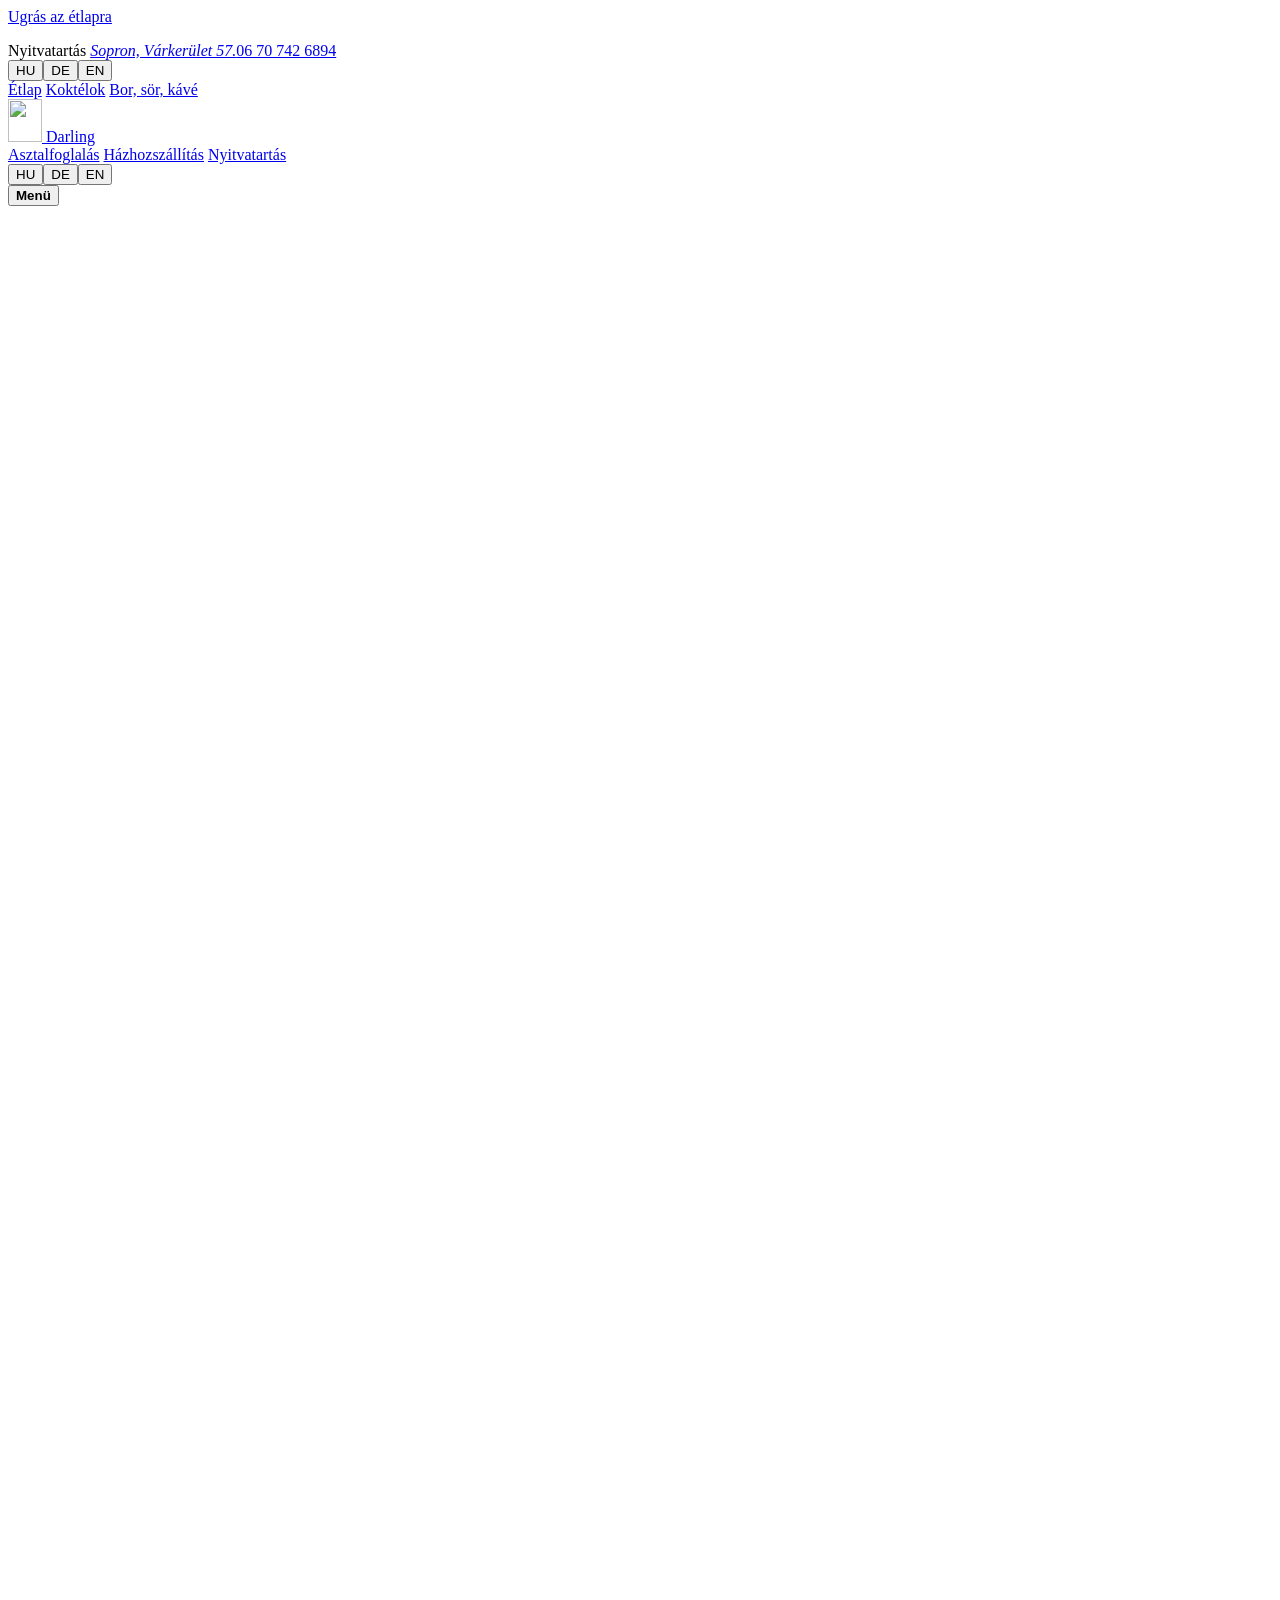
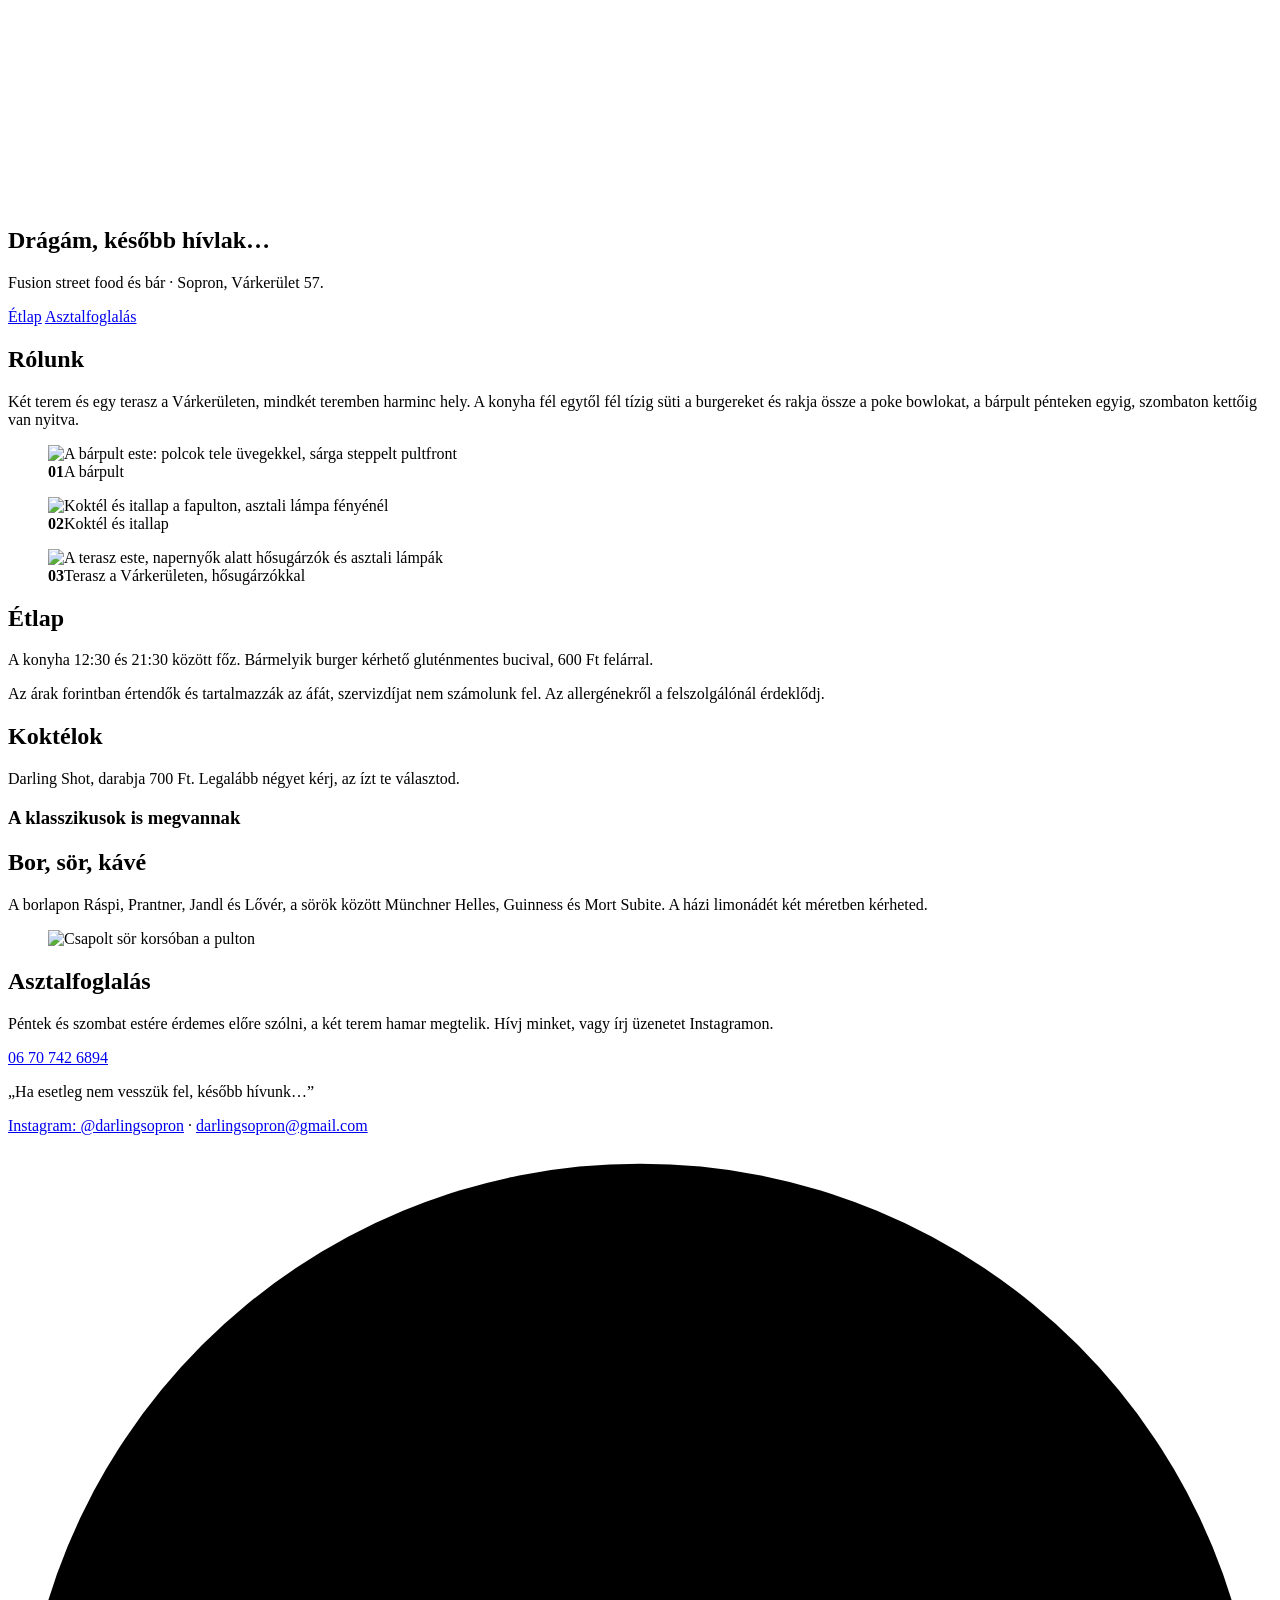
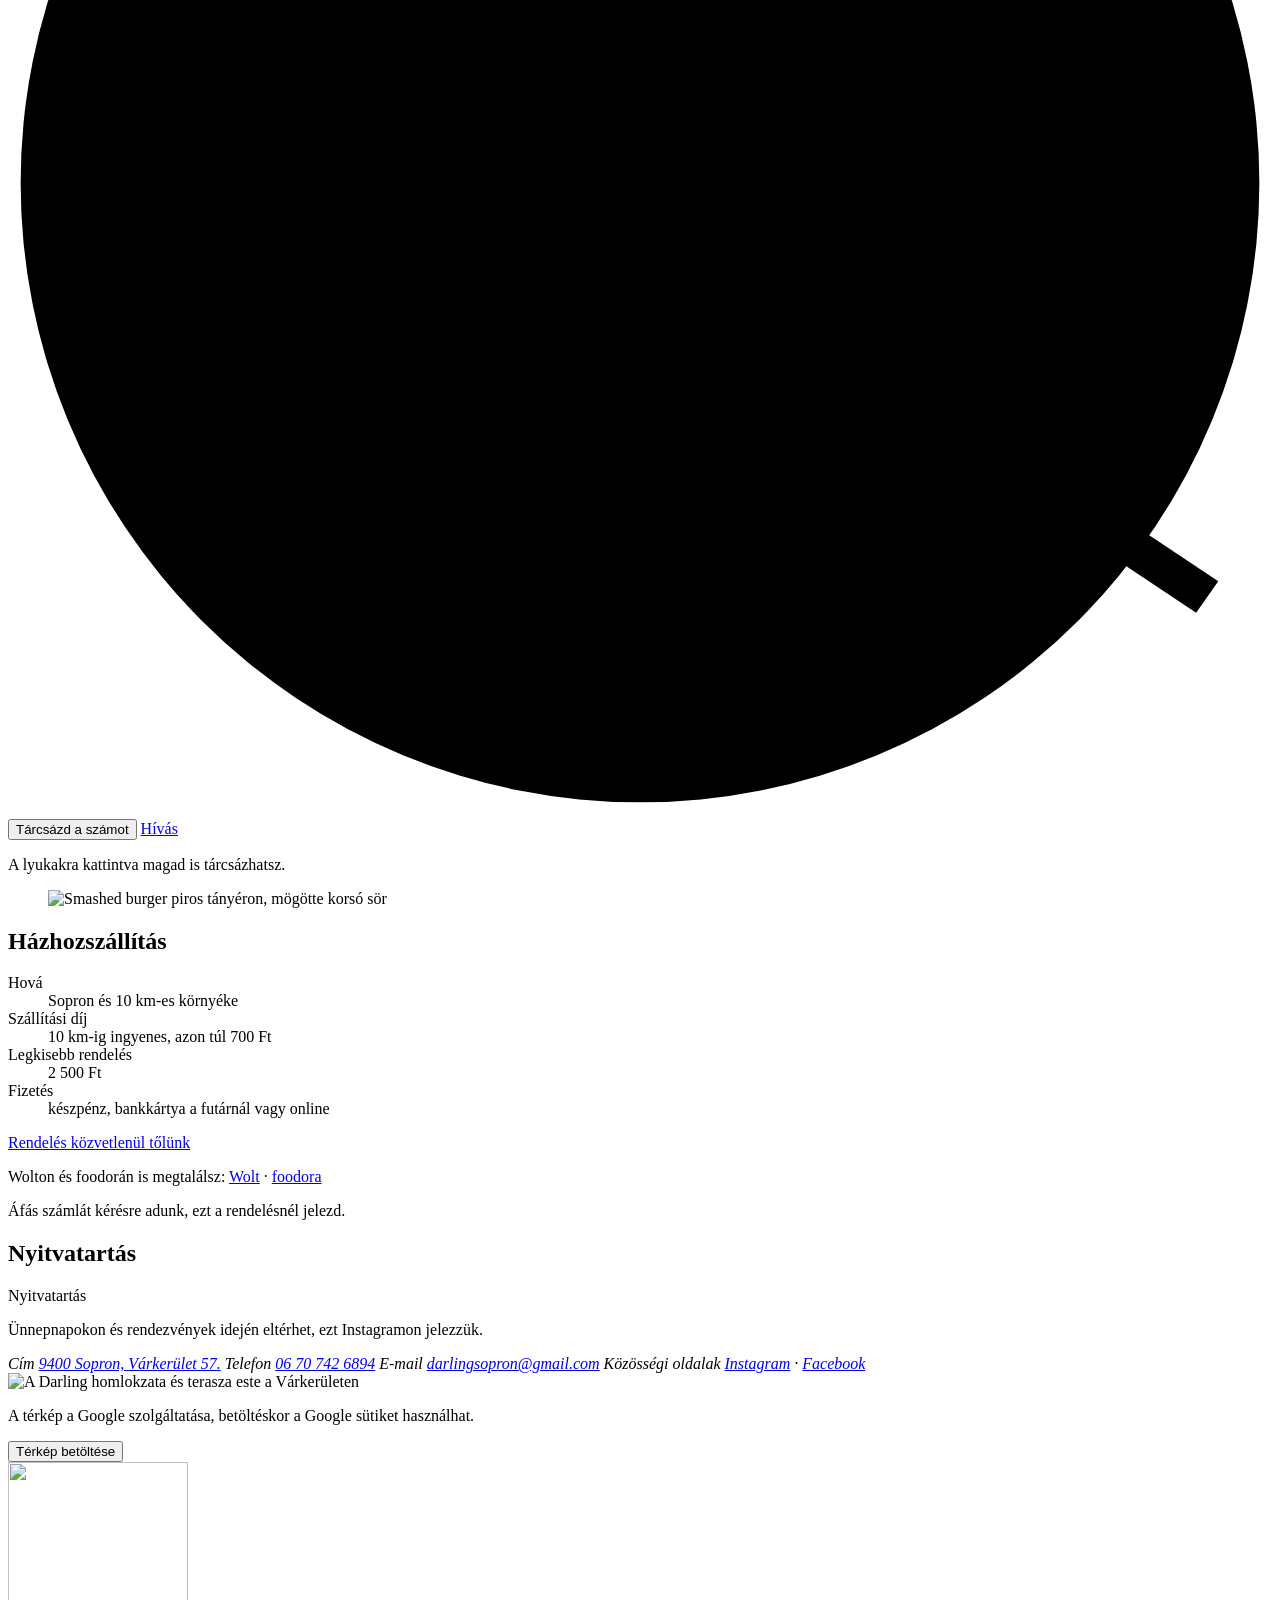
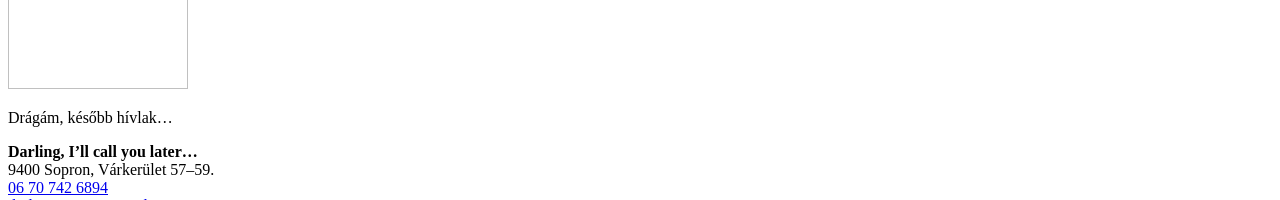
==== commit 666ddae2: "v4 háttér: minta csak a fényben, lámpafüst Co-Authored-By: Claude Opus 5.5 <noreply@anthropic.com> C" ====
--- a/forras/index.src.html
+++ b/forras/index.src.html
@@ -9,15 +9,15 @@
 <meta name="theme-color" content="#0d1411">
 <meta property="og:title" content="Drágám, később hívlak… · Sopron, Várkerület 57.">
 <meta property="og:description" content="Street food, koktélok és kávé a soproni Várkerületen.">
-<meta property="og:image" content="img/hero-1400.webp?v=3">
-<link rel="icon" href="img/favicon.svg?v=3" type="image/svg+xml">
+<meta property="og:image" content="img/hero-1400.webp?v=4">
+<link rel="icon" href="img/favicon.svg?v=4" type="image/svg+xml">
 <link rel="preload" href="fonts/imbue-latin-opsz-normal.woff2" as="font" type="font/woff2" crossorigin>
 <link rel="preload" href="fonts/imbue-latin-ext-opsz-normal.woff2" as="font" type="font/woff2" crossorigin>
 <link rel="preload" href="fonts/dm-mono-latin-300-normal.woff2" as="font" type="font/woff2" crossorigin>
 <link rel="preload" href="fonts/schibsted-grotesk-latin-wght-normal.woff2" as="font" type="font/woff2" crossorigin>
-<link rel="preload" href="img/hero-1400.webp?v=3" as="image" media="(max-width: 1400px)">
-<link rel="preload" href="img/hero-2400.webp?v=3" as="image" media="(min-width: 1401px)">
-<link rel="stylesheet" href="css/style.css?v=3">
+<link rel="preload" href="img/hero-1400.webp?v=4" as="image" media="(max-width: 1400px)">
+<link rel="preload" href="img/hero-2400.webp?v=4" as="image" media="(min-width: 1401px)">
+<link rel="stylesheet" href="css/style.css?v=4">
 <script>
 (function(){var h=document.documentElement,s=null;try{s=sessionStorage.getItem('dl-intro')}catch(e){}
 var rm=matchMedia('(prefers-reduced-motion: reduce)').matches,sd=navigator.connection&&navigator.connection.saveData;
@@ -56,7 +56,7 @@
         <a href="#italok" data-i18n="n3">Bor, sör, kávé</a>
       </div>
       <a class="hd__brand" href="#top" aria-label="Darling, I’ll call you later, vissza az elejére">
-        <img src="img/logo.svg?v=3" alt="" width="34" height="43">
+        <img src="img/logo.svg?v=4" alt="" width="34" height="43">
         <span class="hd__name">Darling</span>
       </a>
       <div class="hd__grp hd__grp--r">
@@ -88,7 +88,7 @@
 
 <section class="hero" id="top" data-gl="1">
   <div class="hero__stack">
-    <img class="hero__img" src="img/hero-1400.webp?v=3" srcset="img/hero-800.webp?v=3 800w, img/hero-1400.webp?v=3 1400w, img/hero-2400.webp?v=3 2400w" sizes="100vw" alt="A Darling bejárata este a Várkerületen: nyitott ajtó, lámpások, asztalok a járdán" width="2400" height="1597" fetchpriority="high">
+    <img class="hero__img" src="img/hero-1400.webp?v=4" srcset="img/hero-800.webp?v=4 800w, img/hero-1400.webp?v=4 1400w, img/hero-2400.webp?v=4 2400w" sizes="100vw" alt="A Darling bejárata este a Várkerületen: nyitott ajtó, lámpások, asztalok a járdán" width="2400" height="1597" fetchpriority="high">
     <div class="hero__shade"></div>
     <div class="hero__dark" id="heroDark"></div>
   </div>
@@ -108,9 +108,9 @@
     <h2 class="sr" id="aboutH" data-i18n="aboutH">Rólunk</h2>
     <p class="lede" id="lede" data-i18n="lede">Két terem és egy terasz a Várkerületen, mindkét teremben harminc hely. A konyha fél egytől fél tízig süti a burgereket és rakja össze a poke bowlokat, a bárpult pénteken egyig, szombaton kettőig van nyitva.</p>
     <div class="about__pics">
-      <figure class="ph ph--a" style="--i:0"><div class="ph__in"><img src="img/bar-1400.webp?v=3" srcset="img/bar-800.webp?v=3 800w, img/bar-1400.webp?v=3 1400w, img/bar-2200.webp?v=3 2200w" sizes="(min-width: 900px) 40vw, 100vw" alt="A bárpult este: polcok tele üvegekkel, sárga steppelt pultfront" loading="lazy" width="1400" height="953"></div><figcaption><b>01</b><span data-i18n="capBar">A bárpult</span></figcaption></figure>
-      <figure class="ph ph--c" style="--i:1"><div class="ph__in"><img src="img/asztal-800.webp?v=3" srcset="img/asztal-800.webp?v=3 800w, img/asztal-1400.webp?v=3 1400w" sizes="(min-width: 900px) 20vw, 50vw" alt="Koktél és itallap a fapulton, asztali lámpa fényénél" loading="lazy" width="800" height="1067"></div><figcaption><b>02</b><span data-i18n="capAsztal">Koktél és itallap</span></figcaption></figure>
-      <figure class="ph ph--b" style="--i:2"><div class="ph__in"><img src="img/terasz-1400.webp?v=3" srcset="img/terasz-800.webp?v=3 800w, img/terasz-1400.webp?v=3 1400w" sizes="(min-width: 900px) 40vw, 50vw" alt="A terasz este, napernyők alatt hősugárzók és asztali lámpák" loading="lazy" width="1400" height="951"></div><figcaption><b>03</b><span data-i18n="capTerasz">Terasz a Várkerületen, hősugárzókkal</span></figcaption></figure>
+      <figure class="ph ph--a" style="--i:0"><div class="ph__in"><img src="img/bar-1400.webp?v=4" srcset="img/bar-800.webp?v=4 800w, img/bar-1400.webp?v=4 1400w, img/bar-2200.webp?v=4 2200w" sizes="(min-width: 900px) 40vw, 100vw" alt="A bárpult este: polcok tele üvegekkel, sárga steppelt pultfront" loading="lazy" width="1400" height="953"></div><figcaption><b>01</b><span data-i18n="capBar">A bárpult</span></figcaption></figure>
+      <figure class="ph ph--c" style="--i:1"><div class="ph__in"><img src="img/asztal-800.webp?v=4" srcset="img/asztal-800.webp?v=4 800w, img/asztal-1400.webp?v=4 1400w" sizes="(min-width: 900px) 20vw, 50vw" alt="Koktél és itallap a fapulton, asztali lámpa fényénél" loading="lazy" width="800" height="1067"></div><figcaption><b>02</b><span data-i18n="capAsztal">Koktél és itallap</span></figcaption></figure>
+      <figure class="ph ph--b" style="--i:2"><div class="ph__in"><img src="img/terasz-1400.webp?v=4" srcset="img/terasz-800.webp?v=4 800w, img/terasz-1400.webp?v=4 1400w" sizes="(min-width: 900px) 40vw, 50vw" alt="A terasz este, napernyők alatt hősugárzók és asztali lámpák" loading="lazy" width="1400" height="951"></div><figcaption><b>03</b><span data-i18n="capTerasz">Terasz a Várkerületen, hősugárzókkal</span></figcaption></figure>
     </div>
   </div>
 </section>
@@ -152,7 +152,7 @@
     <p class="drinks__lede" data-i18n="drLede">A borlapon Ráspi, Prantner, Jandl és Lővér, a sörök között Münchner Helles, Guinness és Mort Subite. A házi limonádét két méretben kérheted.</p>
   </div>
   <div class="drinks__grid" id="drGrid"></div>
-  <figure class="drinks__pic ph"><div class="ph__in"><img src="img/sor-1100.webp?v=3" srcset="img/sor-600.webp?v=3 600w, img/sor-1100.webp?v=3 1100w" sizes="(min-width: 900px) 30vw, 80vw" alt="Csapolt sör korsóban a pulton" loading="lazy" width="1100" height="1619"></div></figure>
+  <figure class="drinks__pic ph"><div class="ph__in"><img src="img/sor-1100.webp?v=4" srcset="img/sor-600.webp?v=4 600w, img/sor-1100.webp?v=4 1100w" sizes="(min-width: 900px) 30vw, 80vw" alt="Csapolt sör korsóban a pulton" loading="lazy" width="1100" height="1619"></div></figure>
 </section>
 
 <section class="sec book" id="foglalas" aria-labelledby="bookH">
@@ -183,7 +183,7 @@
 </section>
 
 <section class="sec deliv" id="rendeles" aria-labelledby="delH">
-  <figure class="deliv__pic ph"><div class="ph__in"><img src="img/w-burger-1400.webp?v=3" srcset="img/w-burger-800.webp?v=3 800w, img/w-burger-1400.webp?v=3 1400w" sizes="(min-width: 900px) 52vw, 100vw" alt="Smashed burger piros tányéron, mögötte korsó sör" loading="lazy" width="1400" height="788"></div></figure>
+  <figure class="deliv__pic ph"><div class="ph__in"><img src="img/w-burger-1400.webp?v=4" srcset="img/w-burger-800.webp?v=4 800w, img/w-burger-1400.webp?v=4 1400w" sizes="(min-width: 900px) 52vw, 100vw" alt="Smashed burger piros tányéron, mögötte korsó sör" loading="lazy" width="1400" height="788"></div></figure>
   <div class="deliv__txt">
     <h2 class="h2 bl" id="delH" data-i18n="delH">Házhozszállítás</h2>
     <dl class="facts">
@@ -218,7 +218,7 @@
       <span class="addr__v"><a class="ul" href="https://www.instagram.com/darlingsopron/" target="_blank" rel="noopener">Instagram</a> · <a class="ul" href="https://www.facebook.com/profile.php?id=61559651763220" target="_blank" rel="noopener">Facebook</a></span>
     </address>
     <div class="map" id="map">
-      <img src="img/terasz2-800.webp?v=3" srcset="img/terasz2-800.webp?v=3 800w, img/terasz2-1400.webp?v=3 1400w" sizes="(min-width: 900px) 44vw, 100vw" alt="A Darling homlokzata és terasza este a Várkerületen" loading="lazy" width="1400" height="951">
+      <img src="img/terasz2-800.webp?v=4" srcset="img/terasz2-800.webp?v=4 800w, img/terasz2-1400.webp?v=4 1400w" sizes="(min-width: 900px) 44vw, 100vw" alt="A Darling homlokzata és terasza este a Várkerületen" loading="lazy" width="1400" height="951">
       <div class="map__ov">
         <p data-i18n="mapP">A térkép a Google szolgáltatása, betöltéskor a Google sütiket használhat.</p>
         <button type="button" class="go go--line" id="mapGo"><span data-i18n="mapGo">Térkép betöltése</span><i class="go__ar" aria-hidden="true"></i></button>
@@ -231,7 +231,7 @@
 
 <footer class="ft" id="ft">
   <div class="ft__in">
-    <img class="ft__logo" src="img/logo.svg?v=3" alt="" width="180" height="227" loading="lazy">
+    <img class="ft__logo" src="img/logo.svg?v=4" alt="" width="180" height="227" loading="lazy">
     <p class="ft__big"><span data-i18n="ftBig">Drágám, később hívlak…</span></p>
     <div class="ft__cols">
       <p><b>Darling, I’ll call you later…</b><br>9400 Sopron, Várkerület 57–59.<br><a href="tel:+36707426894">06 70 742 6894</a><br><a href="mailto:darlingsopron@gmail.com">darlingsopron@gmail.com</a></p>
@@ -241,11 +241,12 @@
   </div>
 </footer>
 
+<canvas class="smoke" id="smoke" aria-hidden="true"></canvas>
 <div class="glow" id="glow" aria-hidden="true"></div>
 <div class="cur" id="cur" aria-hidden="true"><i class="cur__d"></i><i class="cur__r"><svg viewBox="-17 -17 34 34"><circle r="15.5"/><g id="curH"></g></svg></i></div>
-<script src="js/gsap.min.js?v=3"></script>
-<script src="js/ScrollTrigger.min.js?v=3"></script>
-<script src="js/lenis.min.js?v=3"></script>
-<script src="js/main.js?v=3"></script>
+<script src="js/gsap.min.js?v=4"></script>
+<script src="js/ScrollTrigger.min.js?v=4"></script>
+<script src="js/lenis.min.js?v=4"></script>
+<script src="js/main.js?v=4"></script>
 </body>
 </html>
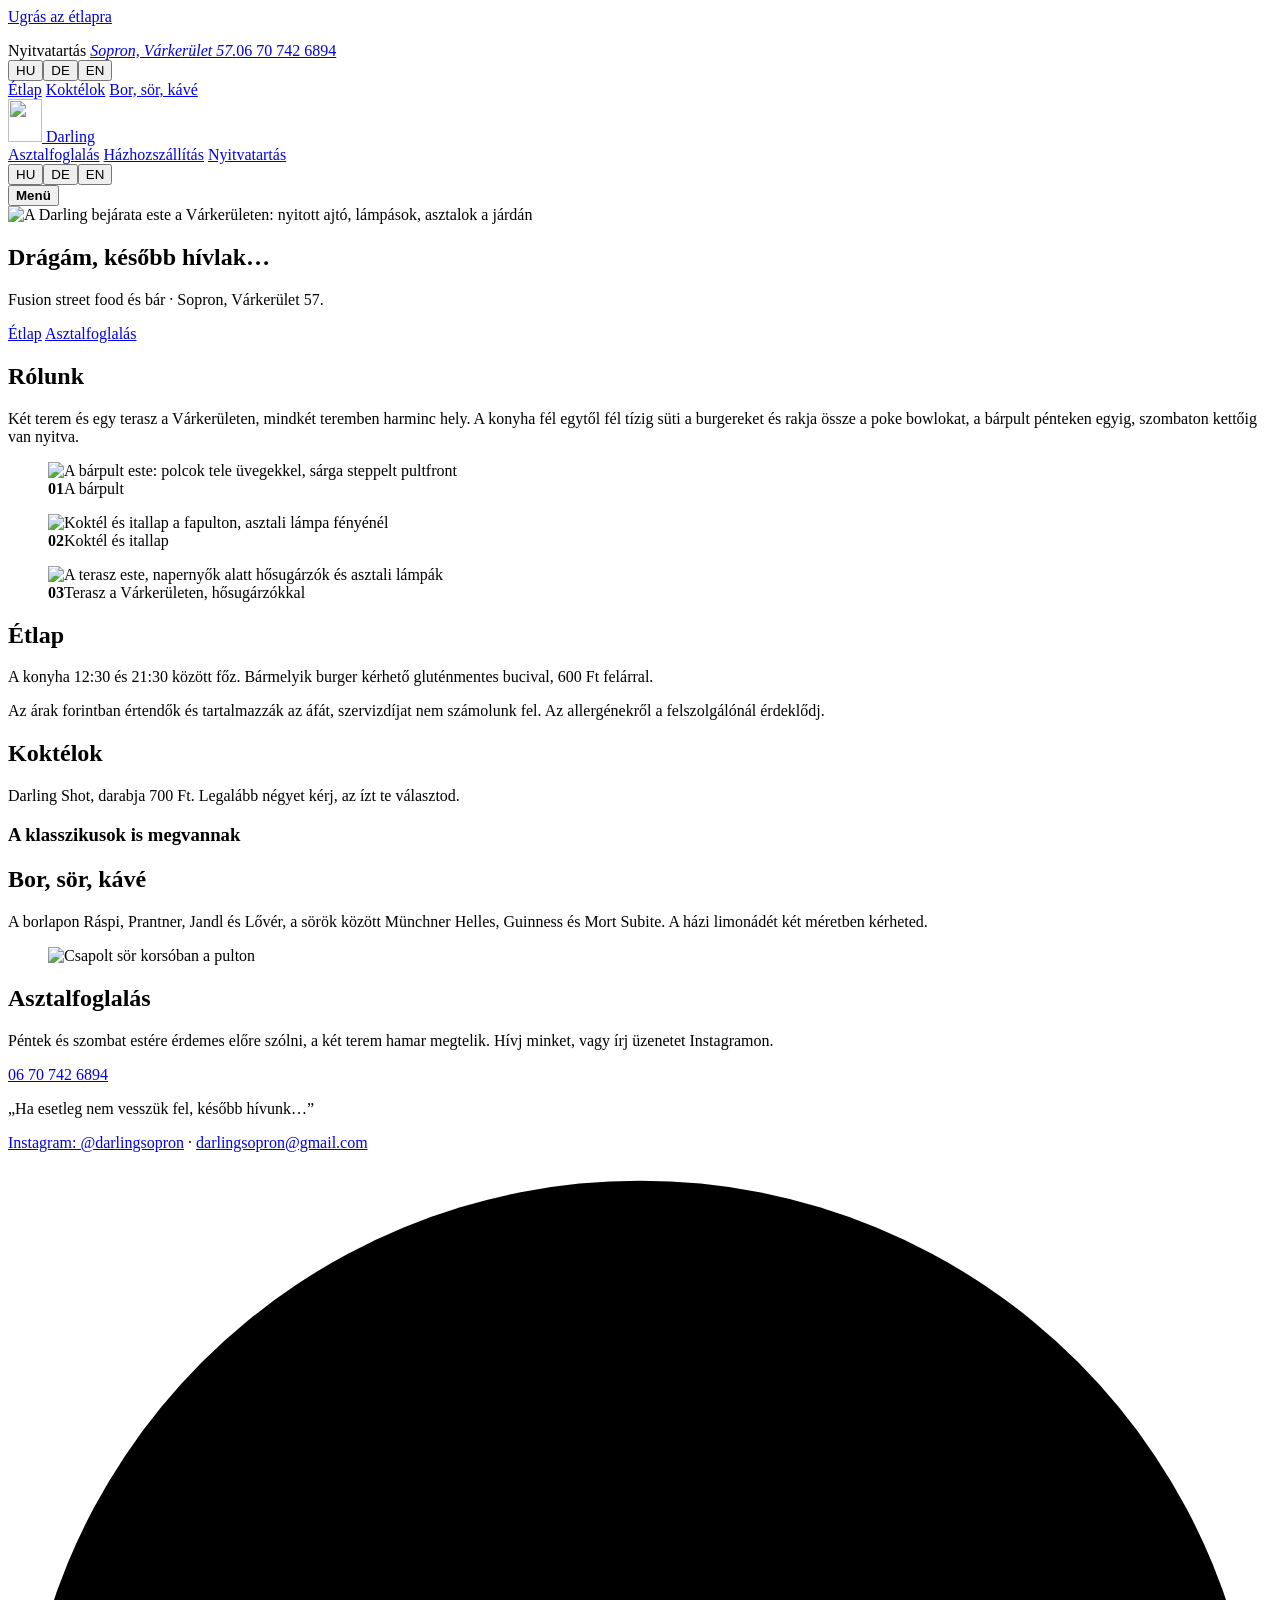
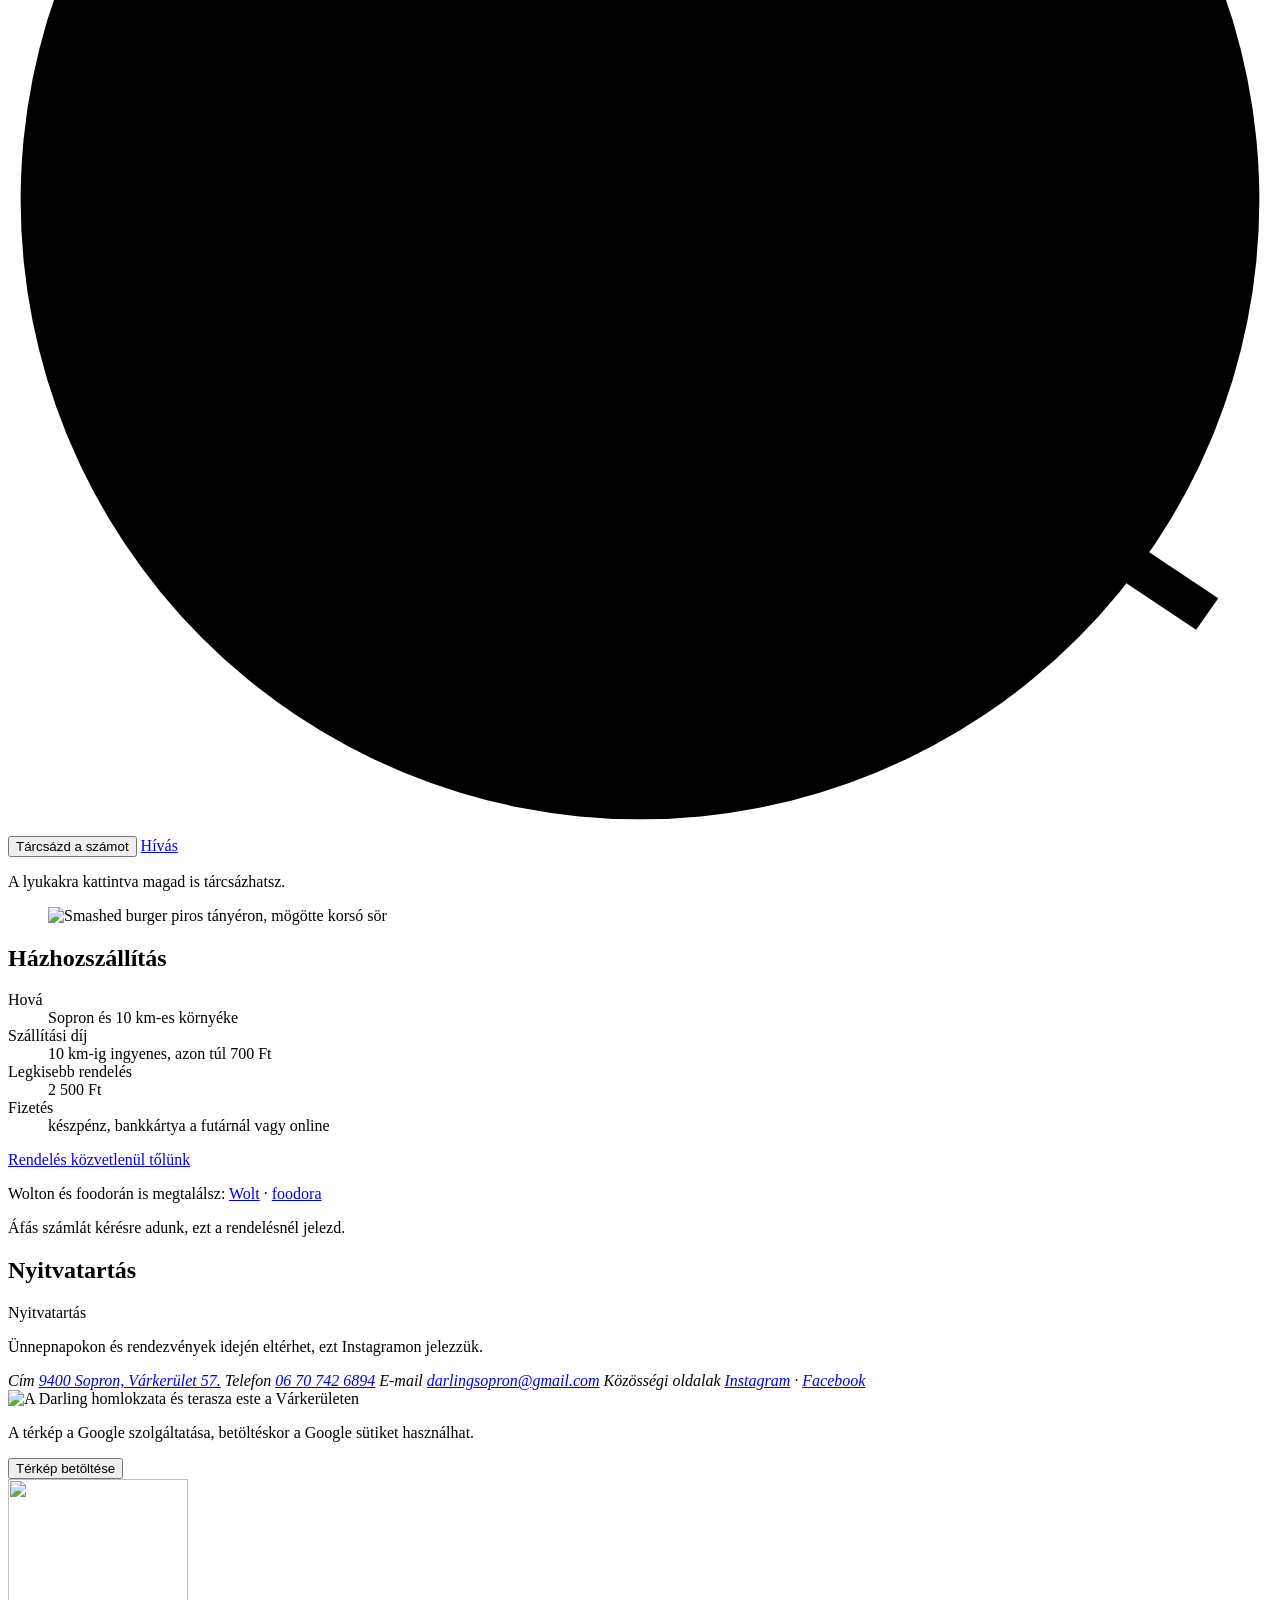
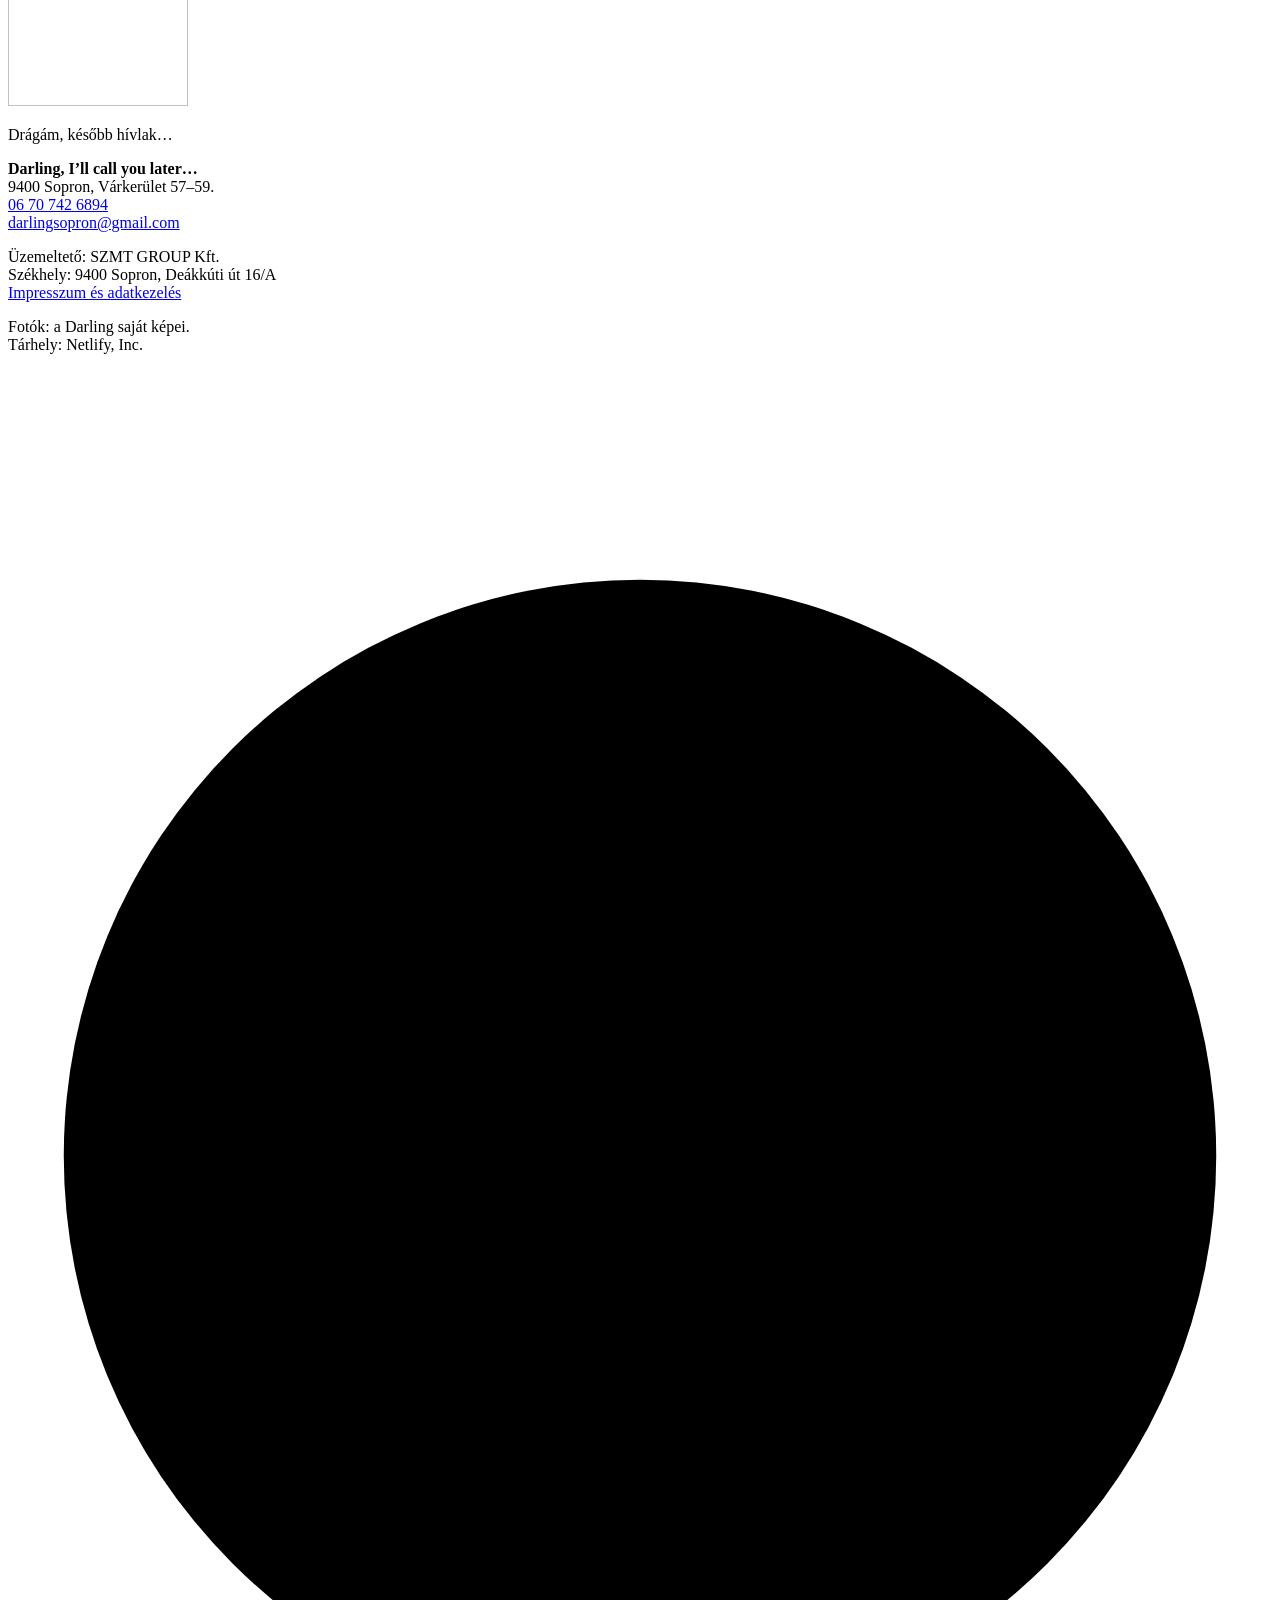
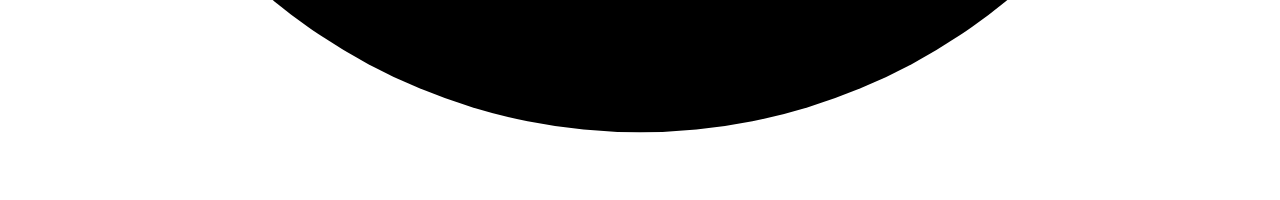
==== commit 1ff6864c: "v5: kúp alakú lámpaminta, több füst, egyedibb étlap- és itallisták Co-Authored-By: Claude Opus 5.5 <" ====
--- a/forras/index.src.html
+++ b/forras/index.src.html
@@ -9,15 +9,15 @@
 <meta name="theme-color" content="#0d1411">
 <meta property="og:title" content="Drágám, később hívlak… · Sopron, Várkerület 57.">
 <meta property="og:description" content="Street food, koktélok és kávé a soproni Várkerületen.">
-<meta property="og:image" content="img/hero-1400.webp?v=4">
-<link rel="icon" href="img/favicon.svg?v=4" type="image/svg+xml">
+<meta property="og:image" content="img/hero-1400.webp?v=5">
+<link rel="icon" href="img/favicon.svg?v=5" type="image/svg+xml">
 <link rel="preload" href="fonts/imbue-latin-opsz-normal.woff2" as="font" type="font/woff2" crossorigin>
 <link rel="preload" href="fonts/imbue-latin-ext-opsz-normal.woff2" as="font" type="font/woff2" crossorigin>
 <link rel="preload" href="fonts/dm-mono-latin-300-normal.woff2" as="font" type="font/woff2" crossorigin>
 <link rel="preload" href="fonts/schibsted-grotesk-latin-wght-normal.woff2" as="font" type="font/woff2" crossorigin>
-<link rel="preload" href="img/hero-1400.webp?v=4" as="image" media="(max-width: 1400px)">
-<link rel="preload" href="img/hero-2400.webp?v=4" as="image" media="(min-width: 1401px)">
-<link rel="stylesheet" href="css/style.css?v=4">
+<link rel="preload" href="img/hero-1400.webp?v=5" as="image" media="(max-width: 1400px)">
+<link rel="preload" href="img/hero-2400.webp?v=5" as="image" media="(min-width: 1401px)">
+<link rel="stylesheet" href="css/style.css?v=5">
 <script>
 (function(){var h=document.documentElement,s=null;try{s=sessionStorage.getItem('dl-intro')}catch(e){}
 var rm=matchMedia('(prefers-reduced-motion: reduce)').matches,sd=navigator.connection&&navigator.connection.saveData;
@@ -56,7 +56,7 @@
         <a href="#italok" data-i18n="n3">Bor, sör, kávé</a>
       </div>
       <a class="hd__brand" href="#top" aria-label="Darling, I’ll call you later, vissza az elejére">
-        <img src="img/logo.svg?v=4" alt="" width="34" height="43">
+        <img src="img/logo.svg?v=5" alt="" width="34" height="43">
         <span class="hd__name">Darling</span>
       </a>
       <div class="hd__grp hd__grp--r">
@@ -88,10 +88,11 @@
 
 <section class="hero" id="top" data-gl="1">
   <div class="hero__stack">
-    <img class="hero__img" src="img/hero-1400.webp?v=4" srcset="img/hero-800.webp?v=4 800w, img/hero-1400.webp?v=4 1400w, img/hero-2400.webp?v=4 2400w" sizes="100vw" alt="A Darling bejárata este a Várkerületen: nyitott ajtó, lámpások, asztalok a járdán" width="2400" height="1597" fetchpriority="high">
+    <img class="hero__img" src="img/hero-1400.webp?v=5" srcset="img/hero-800.webp?v=5 800w, img/hero-1400.webp?v=5 1400w, img/hero-2400.webp?v=5 2400w" sizes="100vw" alt="A Darling bejárata este a Várkerületen: nyitott ajtó, lámpások, asztalok a járdán" width="2400" height="1597" fetchpriority="high">
     <div class="hero__shade"></div>
     <div class="hero__dark" id="heroDark"></div>
   </div>
+  <div class="smk smk--hero" aria-hidden="true"><i></i><i></i></div>
   <div class="hero__txt">
     <h1 class="hero__title bl" id="heroTitle" data-i18n="h1">Drágám, később hívlak…</h1>
     <p class="hero__sub" data-i18n="hsub">Fusion street food és bár · Sopron, Várkerület 57.</p>
@@ -108,9 +109,9 @@
     <h2 class="sr" id="aboutH" data-i18n="aboutH">Rólunk</h2>
     <p class="lede" id="lede" data-i18n="lede">Két terem és egy terasz a Várkerületen, mindkét teremben harminc hely. A konyha fél egytől fél tízig süti a burgereket és rakja össze a poke bowlokat, a bárpult pénteken egyig, szombaton kettőig van nyitva.</p>
     <div class="about__pics">
-      <figure class="ph ph--a" style="--i:0"><div class="ph__in"><img src="img/bar-1400.webp?v=4" srcset="img/bar-800.webp?v=4 800w, img/bar-1400.webp?v=4 1400w, img/bar-2200.webp?v=4 2200w" sizes="(min-width: 900px) 40vw, 100vw" alt="A bárpult este: polcok tele üvegekkel, sárga steppelt pultfront" loading="lazy" width="1400" height="953"></div><figcaption><b>01</b><span data-i18n="capBar">A bárpult</span></figcaption></figure>
-      <figure class="ph ph--c" style="--i:1"><div class="ph__in"><img src="img/asztal-800.webp?v=4" srcset="img/asztal-800.webp?v=4 800w, img/asztal-1400.webp?v=4 1400w" sizes="(min-width: 900px) 20vw, 50vw" alt="Koktél és itallap a fapulton, asztali lámpa fényénél" loading="lazy" width="800" height="1067"></div><figcaption><b>02</b><span data-i18n="capAsztal">Koktél és itallap</span></figcaption></figure>
-      <figure class="ph ph--b" style="--i:2"><div class="ph__in"><img src="img/terasz-1400.webp?v=4" srcset="img/terasz-800.webp?v=4 800w, img/terasz-1400.webp?v=4 1400w" sizes="(min-width: 900px) 40vw, 50vw" alt="A terasz este, napernyők alatt hősugárzók és asztali lámpák" loading="lazy" width="1400" height="951"></div><figcaption><b>03</b><span data-i18n="capTerasz">Terasz a Várkerületen, hősugárzókkal</span></figcaption></figure>
+      <figure class="ph ph--a" style="--i:0"><div class="ph__in"><img src="img/bar-1400.webp?v=5" srcset="img/bar-800.webp?v=5 800w, img/bar-1400.webp?v=5 1400w, img/bar-2200.webp?v=5 2200w" sizes="(min-width: 900px) 40vw, 100vw" alt="A bárpult este: polcok tele üvegekkel, sárga steppelt pultfront" loading="lazy" width="1400" height="953"></div><figcaption><b>01</b><span data-i18n="capBar">A bárpult</span></figcaption></figure>
+      <figure class="ph ph--c" style="--i:1"><div class="ph__in"><img src="img/asztal-800.webp?v=5" srcset="img/asztal-800.webp?v=5 800w, img/asztal-1400.webp?v=5 1400w" sizes="(min-width: 900px) 20vw, 50vw" alt="Koktél és itallap a fapulton, asztali lámpa fényénél" loading="lazy" width="800" height="1067"></div><figcaption><b>02</b><span data-i18n="capAsztal">Koktél és itallap</span></figcaption></figure>
+      <figure class="ph ph--b" style="--i:2"><div class="ph__in"><img src="img/terasz-1400.webp?v=5" srcset="img/terasz-800.webp?v=5 800w, img/terasz-1400.webp?v=5 1400w" sizes="(min-width: 900px) 40vw, 50vw" alt="A terasz este, napernyők alatt hősugárzók és asztali lámpák" loading="lazy" width="1400" height="951"></div><figcaption><b>03</b><span data-i18n="capTerasz">Terasz a Várkerületen, hősugárzókkal</span></figcaption></figure>
     </div>
   </div>
 </section>
@@ -152,7 +153,7 @@
     <p class="drinks__lede" data-i18n="drLede">A borlapon Ráspi, Prantner, Jandl és Lővér, a sörök között Münchner Helles, Guinness és Mort Subite. A házi limonádét két méretben kérheted.</p>
   </div>
   <div class="drinks__grid" id="drGrid"></div>
-  <figure class="drinks__pic ph"><div class="ph__in"><img src="img/sor-1100.webp?v=4" srcset="img/sor-600.webp?v=4 600w, img/sor-1100.webp?v=4 1100w" sizes="(min-width: 900px) 30vw, 80vw" alt="Csapolt sör korsóban a pulton" loading="lazy" width="1100" height="1619"></div></figure>
+  <figure class="drinks__pic ph"><div class="ph__in"><img src="img/sor-1100.webp?v=5" srcset="img/sor-600.webp?v=5 600w, img/sor-1100.webp?v=5 1100w" sizes="(min-width: 900px) 30vw, 80vw" alt="Csapolt sör korsóban a pulton" loading="lazy" width="1100" height="1619"></div></figure>
 </section>
 
 <section class="sec book" id="foglalas" aria-labelledby="bookH">
@@ -183,7 +184,7 @@
 </section>
 
 <section class="sec deliv" id="rendeles" aria-labelledby="delH">
-  <figure class="deliv__pic ph"><div class="ph__in"><img src="img/w-burger-1400.webp?v=4" srcset="img/w-burger-800.webp?v=4 800w, img/w-burger-1400.webp?v=4 1400w" sizes="(min-width: 900px) 52vw, 100vw" alt="Smashed burger piros tányéron, mögötte korsó sör" loading="lazy" width="1400" height="788"></div></figure>
+  <figure class="deliv__pic ph"><div class="ph__in"><img src="img/w-burger-1400.webp?v=5" srcset="img/w-burger-800.webp?v=5 800w, img/w-burger-1400.webp?v=5 1400w" sizes="(min-width: 900px) 52vw, 100vw" alt="Smashed burger piros tányéron, mögötte korsó sör" loading="lazy" width="1400" height="788"></div></figure>
   <div class="deliv__txt">
     <h2 class="h2 bl" id="delH" data-i18n="delH">Házhozszállítás</h2>
     <dl class="facts">
@@ -218,7 +219,7 @@
       <span class="addr__v"><a class="ul" href="https://www.instagram.com/darlingsopron/" target="_blank" rel="noopener">Instagram</a> · <a class="ul" href="https://www.facebook.com/profile.php?id=61559651763220" target="_blank" rel="noopener">Facebook</a></span>
     </address>
     <div class="map" id="map">
-      <img src="img/terasz2-800.webp?v=4" srcset="img/terasz2-800.webp?v=4 800w, img/terasz2-1400.webp?v=4 1400w" sizes="(min-width: 900px) 44vw, 100vw" alt="A Darling homlokzata és terasza este a Várkerületen" loading="lazy" width="1400" height="951">
+      <img src="img/terasz2-800.webp?v=5" srcset="img/terasz2-800.webp?v=5 800w, img/terasz2-1400.webp?v=5 1400w" sizes="(min-width: 900px) 44vw, 100vw" alt="A Darling homlokzata és terasza este a Várkerületen" loading="lazy" width="1400" height="951">
       <div class="map__ov">
         <p data-i18n="mapP">A térkép a Google szolgáltatása, betöltéskor a Google sütiket használhat.</p>
         <button type="button" class="go go--line" id="mapGo"><span data-i18n="mapGo">Térkép betöltése</span><i class="go__ar" aria-hidden="true"></i></button>
@@ -231,7 +232,8 @@
 
 <footer class="ft" id="ft">
   <div class="ft__in">
-    <img class="ft__logo" src="img/logo.svg?v=4" alt="" width="180" height="227" loading="lazy">
+    <div class="smk smk--ft" aria-hidden="true"><i></i><i></i></div>
+    <img class="ft__logo" src="img/logo.svg?v=5" alt="" width="180" height="227" loading="lazy">
     <p class="ft__big"><span data-i18n="ftBig">Drágám, később hívlak…</span></p>
     <div class="ft__cols">
       <p><b>Darling, I’ll call you later…</b><br>9400 Sopron, Várkerület 57–59.<br><a href="tel:+36707426894">06 70 742 6894</a><br><a href="mailto:darlingsopron@gmail.com">darlingsopron@gmail.com</a></p>
@@ -244,9 +246,9 @@
 <canvas class="smoke" id="smoke" aria-hidden="true"></canvas>
 <div class="glow" id="glow" aria-hidden="true"></div>
 <div class="cur" id="cur" aria-hidden="true"><i class="cur__d"></i><i class="cur__r"><svg viewBox="-17 -17 34 34"><circle r="15.5"/><g id="curH"></g></svg></i></div>
-<script src="js/gsap.min.js?v=4"></script>
-<script src="js/ScrollTrigger.min.js?v=4"></script>
-<script src="js/lenis.min.js?v=4"></script>
-<script src="js/main.js?v=4"></script>
+<script src="js/gsap.min.js?v=5"></script>
+<script src="js/ScrollTrigger.min.js?v=5"></script>
+<script src="js/lenis.min.js?v=5"></script>
+<script src="js/main.js?v=5"></script>
 </body>
 </html>
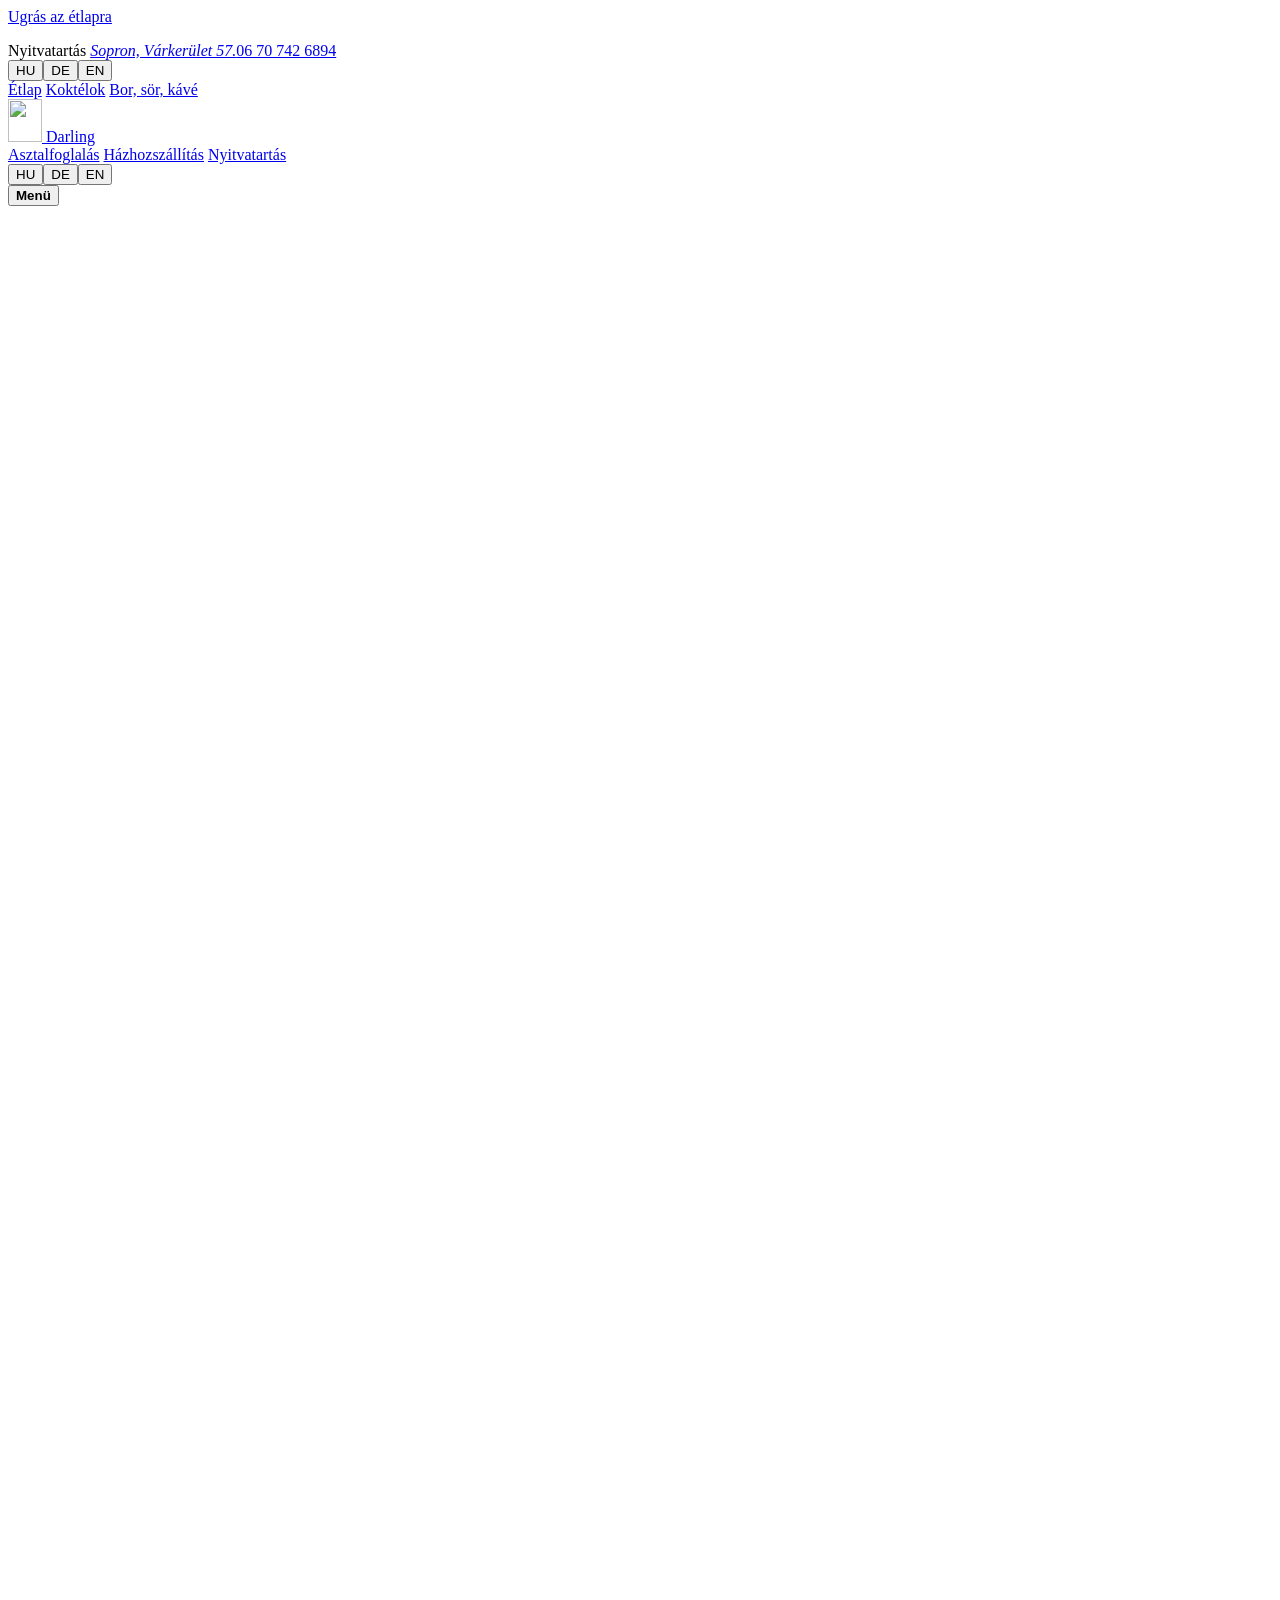
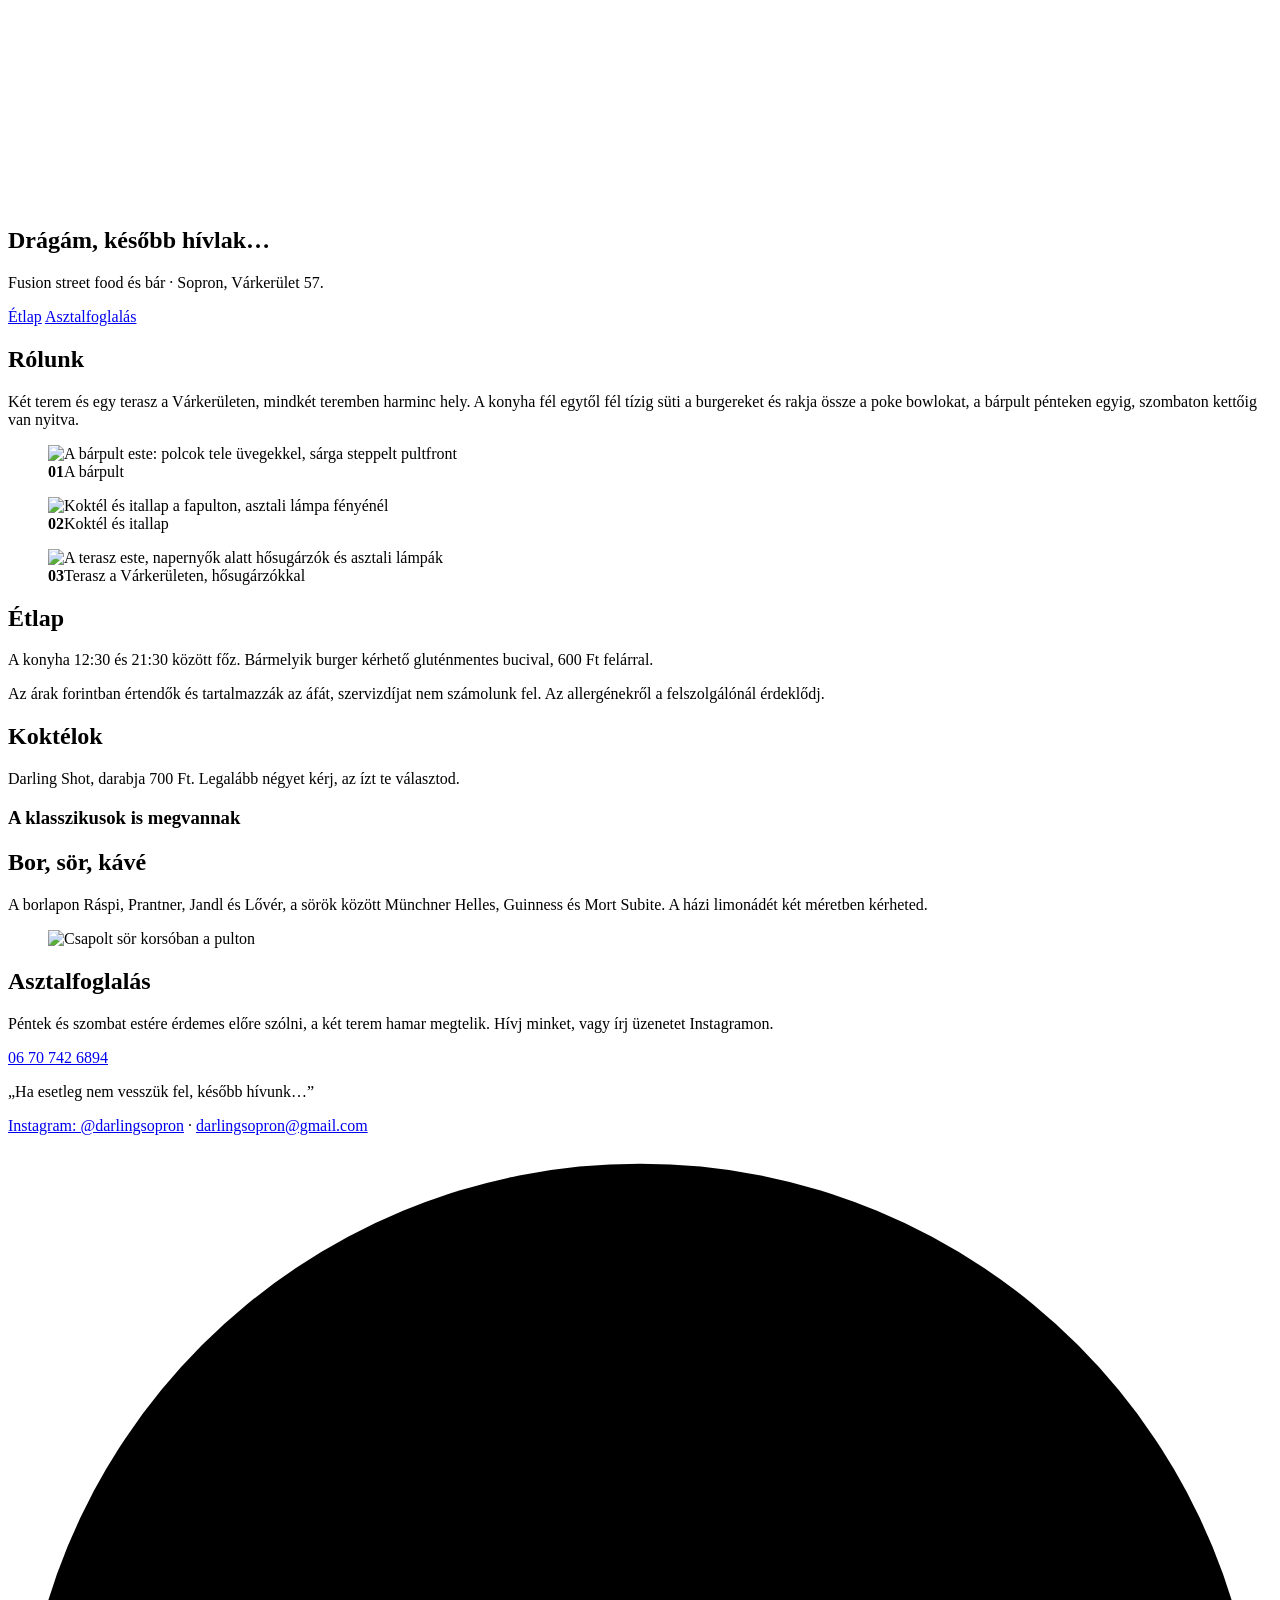
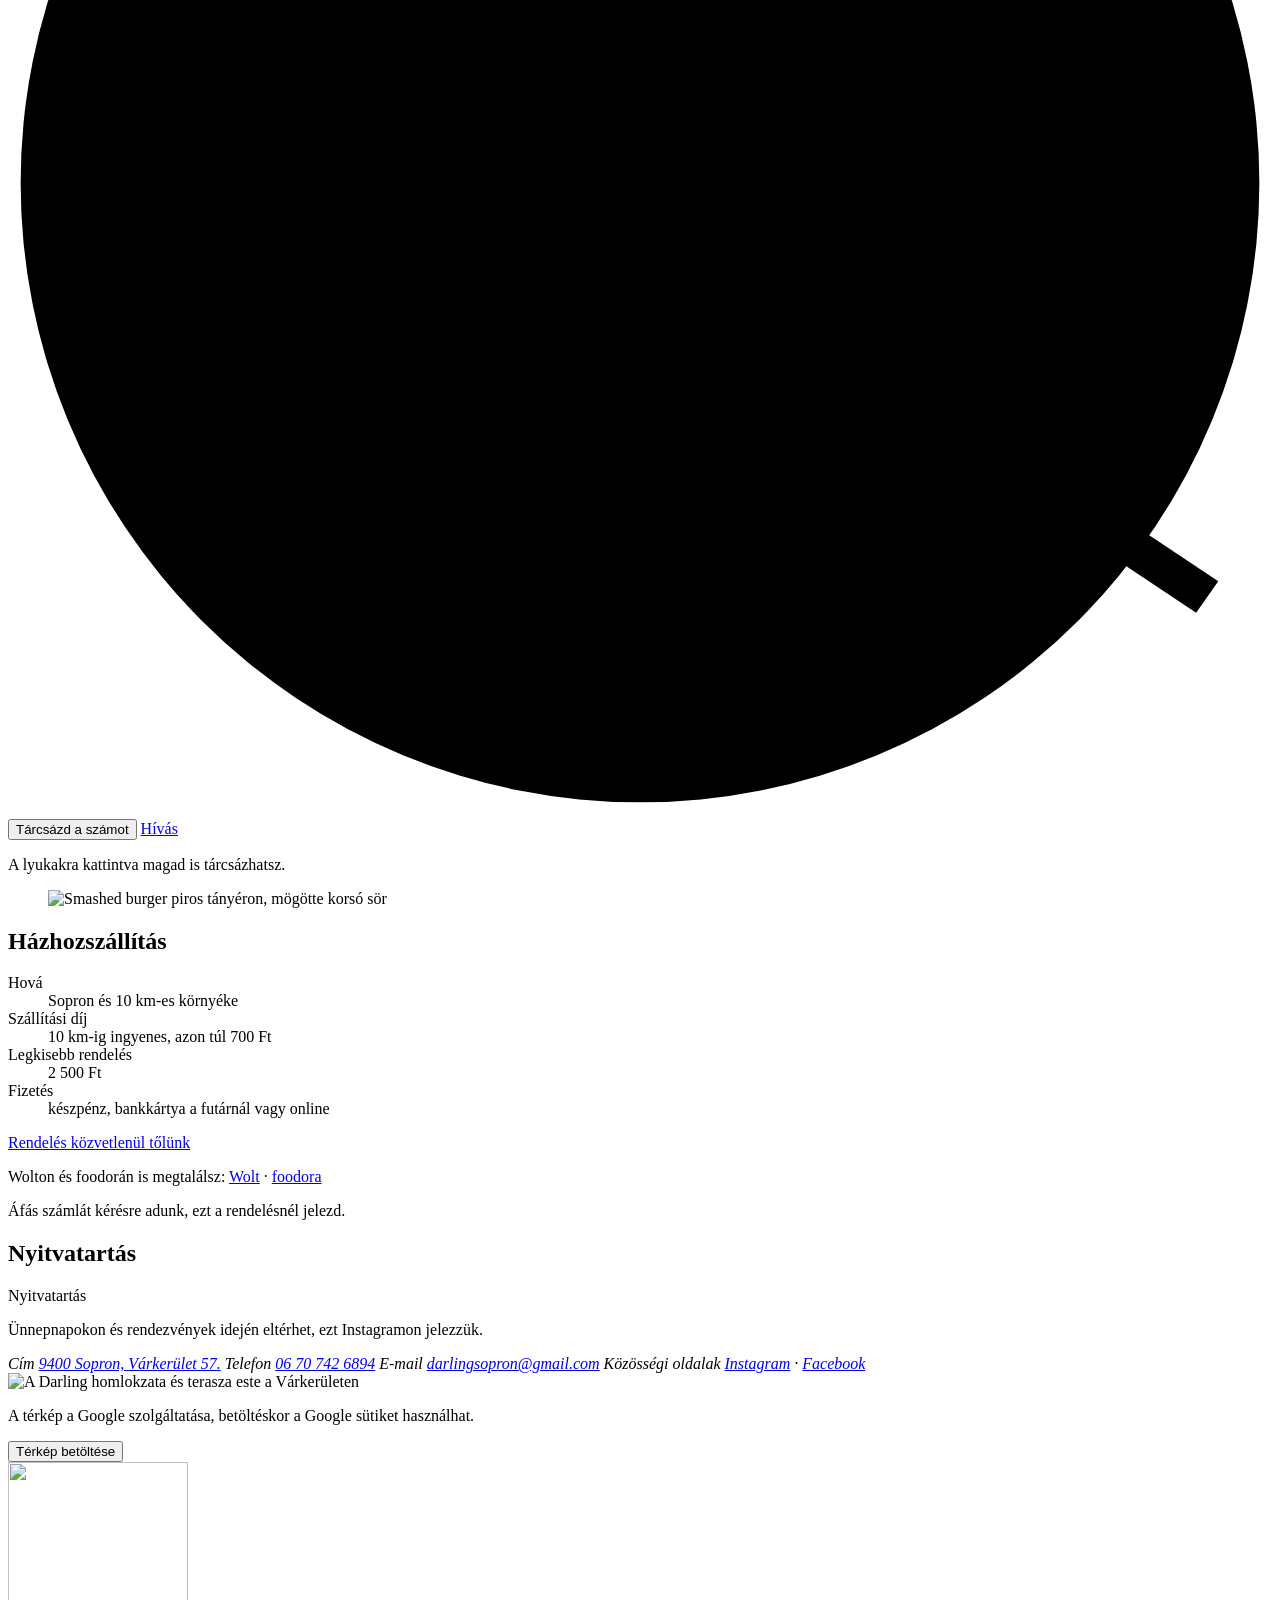
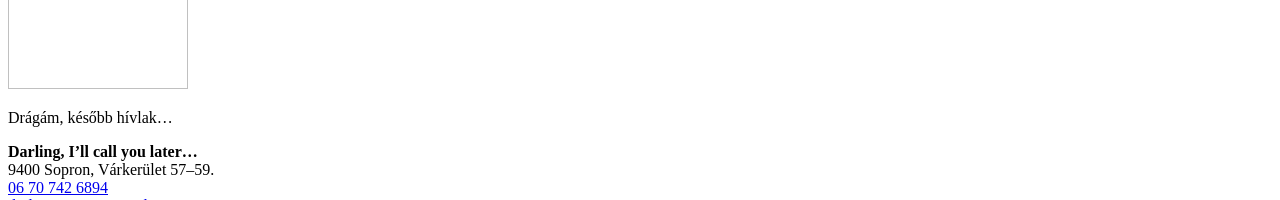
==== commit 83c60481: "v6: visszafogottabb füst Co-Authored-By: Claude Opus 5.5 <noreply@anthropic.com> Claude-Session: htt" ====
--- a/forras/index.src.html
+++ b/forras/index.src.html
@@ -9,15 +9,15 @@
 <meta name="theme-color" content="#0d1411">
 <meta property="og:title" content="Drágám, később hívlak… · Sopron, Várkerület 57.">
 <meta property="og:description" content="Street food, koktélok és kávé a soproni Várkerületen.">
-<meta property="og:image" content="img/hero-1400.webp?v=5">
-<link rel="icon" href="img/favicon.svg?v=5" type="image/svg+xml">
+<meta property="og:image" content="img/hero-1400.webp?v=6">
+<link rel="icon" href="img/favicon.svg?v=6" type="image/svg+xml">
 <link rel="preload" href="fonts/imbue-latin-opsz-normal.woff2" as="font" type="font/woff2" crossorigin>
 <link rel="preload" href="fonts/imbue-latin-ext-opsz-normal.woff2" as="font" type="font/woff2" crossorigin>
 <link rel="preload" href="fonts/dm-mono-latin-300-normal.woff2" as="font" type="font/woff2" crossorigin>
 <link rel="preload" href="fonts/schibsted-grotesk-latin-wght-normal.woff2" as="font" type="font/woff2" crossorigin>
-<link rel="preload" href="img/hero-1400.webp?v=5" as="image" media="(max-width: 1400px)">
-<link rel="preload" href="img/hero-2400.webp?v=5" as="image" media="(min-width: 1401px)">
-<link rel="stylesheet" href="css/style.css?v=5">
+<link rel="preload" href="img/hero-1400.webp?v=6" as="image" media="(max-width: 1400px)">
+<link rel="preload" href="img/hero-2400.webp?v=6" as="image" media="(min-width: 1401px)">
+<link rel="stylesheet" href="css/style.css?v=6">
 <script>
 (function(){var h=document.documentElement,s=null;try{s=sessionStorage.getItem('dl-intro')}catch(e){}
 var rm=matchMedia('(prefers-reduced-motion: reduce)').matches,sd=navigator.connection&&navigator.connection.saveData;
@@ -56,7 +56,7 @@
         <a href="#italok" data-i18n="n3">Bor, sör, kávé</a>
       </div>
       <a class="hd__brand" href="#top" aria-label="Darling, I’ll call you later, vissza az elejére">
-        <img src="img/logo.svg?v=5" alt="" width="34" height="43">
+        <img src="img/logo.svg?v=6" alt="" width="34" height="43">
         <span class="hd__name">Darling</span>
       </a>
       <div class="hd__grp hd__grp--r">
@@ -88,7 +88,7 @@
 
 <section class="hero" id="top" data-gl="1">
   <div class="hero__stack">
-    <img class="hero__img" src="img/hero-1400.webp?v=5" srcset="img/hero-800.webp?v=5 800w, img/hero-1400.webp?v=5 1400w, img/hero-2400.webp?v=5 2400w" sizes="100vw" alt="A Darling bejárata este a Várkerületen: nyitott ajtó, lámpások, asztalok a járdán" width="2400" height="1597" fetchpriority="high">
+    <img class="hero__img" src="img/hero-1400.webp?v=6" srcset="img/hero-800.webp?v=6 800w, img/hero-1400.webp?v=6 1400w, img/hero-2400.webp?v=6 2400w" sizes="100vw" alt="A Darling bejárata este a Várkerületen: nyitott ajtó, lámpások, asztalok a járdán" width="2400" height="1597" fetchpriority="high">
     <div class="hero__shade"></div>
     <div class="hero__dark" id="heroDark"></div>
   </div>
@@ -109,9 +109,9 @@
     <h2 class="sr" id="aboutH" data-i18n="aboutH">Rólunk</h2>
     <p class="lede" id="lede" data-i18n="lede">Két terem és egy terasz a Várkerületen, mindkét teremben harminc hely. A konyha fél egytől fél tízig süti a burgereket és rakja össze a poke bowlokat, a bárpult pénteken egyig, szombaton kettőig van nyitva.</p>
     <div class="about__pics">
-      <figure class="ph ph--a" style="--i:0"><div class="ph__in"><img src="img/bar-1400.webp?v=5" srcset="img/bar-800.webp?v=5 800w, img/bar-1400.webp?v=5 1400w, img/bar-2200.webp?v=5 2200w" sizes="(min-width: 900px) 40vw, 100vw" alt="A bárpult este: polcok tele üvegekkel, sárga steppelt pultfront" loading="lazy" width="1400" height="953"></div><figcaption><b>01</b><span data-i18n="capBar">A bárpult</span></figcaption></figure>
-      <figure class="ph ph--c" style="--i:1"><div class="ph__in"><img src="img/asztal-800.webp?v=5" srcset="img/asztal-800.webp?v=5 800w, img/asztal-1400.webp?v=5 1400w" sizes="(min-width: 900px) 20vw, 50vw" alt="Koktél és itallap a fapulton, asztali lámpa fényénél" loading="lazy" width="800" height="1067"></div><figcaption><b>02</b><span data-i18n="capAsztal">Koktél és itallap</span></figcaption></figure>
-      <figure class="ph ph--b" style="--i:2"><div class="ph__in"><img src="img/terasz-1400.webp?v=5" srcset="img/terasz-800.webp?v=5 800w, img/terasz-1400.webp?v=5 1400w" sizes="(min-width: 900px) 40vw, 50vw" alt="A terasz este, napernyők alatt hősugárzók és asztali lámpák" loading="lazy" width="1400" height="951"></div><figcaption><b>03</b><span data-i18n="capTerasz">Terasz a Várkerületen, hősugárzókkal</span></figcaption></figure>
+      <figure class="ph ph--a" style="--i:0"><div class="ph__in"><img src="img/bar-1400.webp?v=6" srcset="img/bar-800.webp?v=6 800w, img/bar-1400.webp?v=6 1400w, img/bar-2200.webp?v=6 2200w" sizes="(min-width: 900px) 40vw, 100vw" alt="A bárpult este: polcok tele üvegekkel, sárga steppelt pultfront" loading="lazy" width="1400" height="953"></div><figcaption><b>01</b><span data-i18n="capBar">A bárpult</span></figcaption></figure>
+      <figure class="ph ph--c" style="--i:1"><div class="ph__in"><img src="img/asztal-800.webp?v=6" srcset="img/asztal-800.webp?v=6 800w, img/asztal-1400.webp?v=6 1400w" sizes="(min-width: 900px) 20vw, 50vw" alt="Koktél és itallap a fapulton, asztali lámpa fényénél" loading="lazy" width="800" height="1067"></div><figcaption><b>02</b><span data-i18n="capAsztal">Koktél és itallap</span></figcaption></figure>
+      <figure class="ph ph--b" style="--i:2"><div class="ph__in"><img src="img/terasz-1400.webp?v=6" srcset="img/terasz-800.webp?v=6 800w, img/terasz-1400.webp?v=6 1400w" sizes="(min-width: 900px) 40vw, 50vw" alt="A terasz este, napernyők alatt hősugárzók és asztali lámpák" loading="lazy" width="1400" height="951"></div><figcaption><b>03</b><span data-i18n="capTerasz">Terasz a Várkerületen, hősugárzókkal</span></figcaption></figure>
     </div>
   </div>
 </section>
@@ -153,7 +153,7 @@
     <p class="drinks__lede" data-i18n="drLede">A borlapon Ráspi, Prantner, Jandl és Lővér, a sörök között Münchner Helles, Guinness és Mort Subite. A házi limonádét két méretben kérheted.</p>
   </div>
   <div class="drinks__grid" id="drGrid"></div>
-  <figure class="drinks__pic ph"><div class="ph__in"><img src="img/sor-1100.webp?v=5" srcset="img/sor-600.webp?v=5 600w, img/sor-1100.webp?v=5 1100w" sizes="(min-width: 900px) 30vw, 80vw" alt="Csapolt sör korsóban a pulton" loading="lazy" width="1100" height="1619"></div></figure>
+  <figure class="drinks__pic ph"><div class="ph__in"><img src="img/sor-1100.webp?v=6" srcset="img/sor-600.webp?v=6 600w, img/sor-1100.webp?v=6 1100w" sizes="(min-width: 900px) 30vw, 80vw" alt="Csapolt sör korsóban a pulton" loading="lazy" width="1100" height="1619"></div></figure>
 </section>
 
 <section class="sec book" id="foglalas" aria-labelledby="bookH">
@@ -184,7 +184,7 @@
 </section>
 
 <section class="sec deliv" id="rendeles" aria-labelledby="delH">
-  <figure class="deliv__pic ph"><div class="ph__in"><img src="img/w-burger-1400.webp?v=5" srcset="img/w-burger-800.webp?v=5 800w, img/w-burger-1400.webp?v=5 1400w" sizes="(min-width: 900px) 52vw, 100vw" alt="Smashed burger piros tányéron, mögötte korsó sör" loading="lazy" width="1400" height="788"></div></figure>
+  <figure class="deliv__pic ph"><div class="ph__in"><img src="img/w-burger-1400.webp?v=6" srcset="img/w-burger-800.webp?v=6 800w, img/w-burger-1400.webp?v=6 1400w" sizes="(min-width: 900px) 52vw, 100vw" alt="Smashed burger piros tányéron, mögötte korsó sör" loading="lazy" width="1400" height="788"></div></figure>
   <div class="deliv__txt">
     <h2 class="h2 bl" id="delH" data-i18n="delH">Házhozszállítás</h2>
     <dl class="facts">
@@ -219,7 +219,7 @@
       <span class="addr__v"><a class="ul" href="https://www.instagram.com/darlingsopron/" target="_blank" rel="noopener">Instagram</a> · <a class="ul" href="https://www.facebook.com/profile.php?id=61559651763220" target="_blank" rel="noopener">Facebook</a></span>
     </address>
     <div class="map" id="map">
-      <img src="img/terasz2-800.webp?v=5" srcset="img/terasz2-800.webp?v=5 800w, img/terasz2-1400.webp?v=5 1400w" sizes="(min-width: 900px) 44vw, 100vw" alt="A Darling homlokzata és terasza este a Várkerületen" loading="lazy" width="1400" height="951">
+      <img src="img/terasz2-800.webp?v=6" srcset="img/terasz2-800.webp?v=6 800w, img/terasz2-1400.webp?v=6 1400w" sizes="(min-width: 900px) 44vw, 100vw" alt="A Darling homlokzata és terasza este a Várkerületen" loading="lazy" width="1400" height="951">
       <div class="map__ov">
         <p data-i18n="mapP">A térkép a Google szolgáltatása, betöltéskor a Google sütiket használhat.</p>
         <button type="button" class="go go--line" id="mapGo"><span data-i18n="mapGo">Térkép betöltése</span><i class="go__ar" aria-hidden="true"></i></button>
@@ -233,7 +233,7 @@
 <footer class="ft" id="ft">
   <div class="ft__in">
     <div class="smk smk--ft" aria-hidden="true"><i></i><i></i></div>
-    <img class="ft__logo" src="img/logo.svg?v=5" alt="" width="180" height="227" loading="lazy">
+    <img class="ft__logo" src="img/logo.svg?v=6" alt="" width="180" height="227" loading="lazy">
     <p class="ft__big"><span data-i18n="ftBig">Drágám, később hívlak…</span></p>
     <div class="ft__cols">
       <p><b>Darling, I’ll call you later…</b><br>9400 Sopron, Várkerület 57–59.<br><a href="tel:+36707426894">06 70 742 6894</a><br><a href="mailto:darlingsopron@gmail.com">darlingsopron@gmail.com</a></p>
@@ -246,9 +246,9 @@
 <canvas class="smoke" id="smoke" aria-hidden="true"></canvas>
 <div class="glow" id="glow" aria-hidden="true"></div>
 <div class="cur" id="cur" aria-hidden="true"><i class="cur__d"></i><i class="cur__r"><svg viewBox="-17 -17 34 34"><circle r="15.5"/><g id="curH"></g></svg></i></div>
-<script src="js/gsap.min.js?v=5"></script>
-<script src="js/ScrollTrigger.min.js?v=5"></script>
-<script src="js/lenis.min.js?v=5"></script>
-<script src="js/main.js?v=5"></script>
+<script src="js/gsap.min.js?v=6"></script>
+<script src="js/ScrollTrigger.min.js?v=6"></script>
+<script src="js/lenis.min.js?v=6"></script>
+<script src="js/main.js?v=6"></script>
 </body>
 </html>
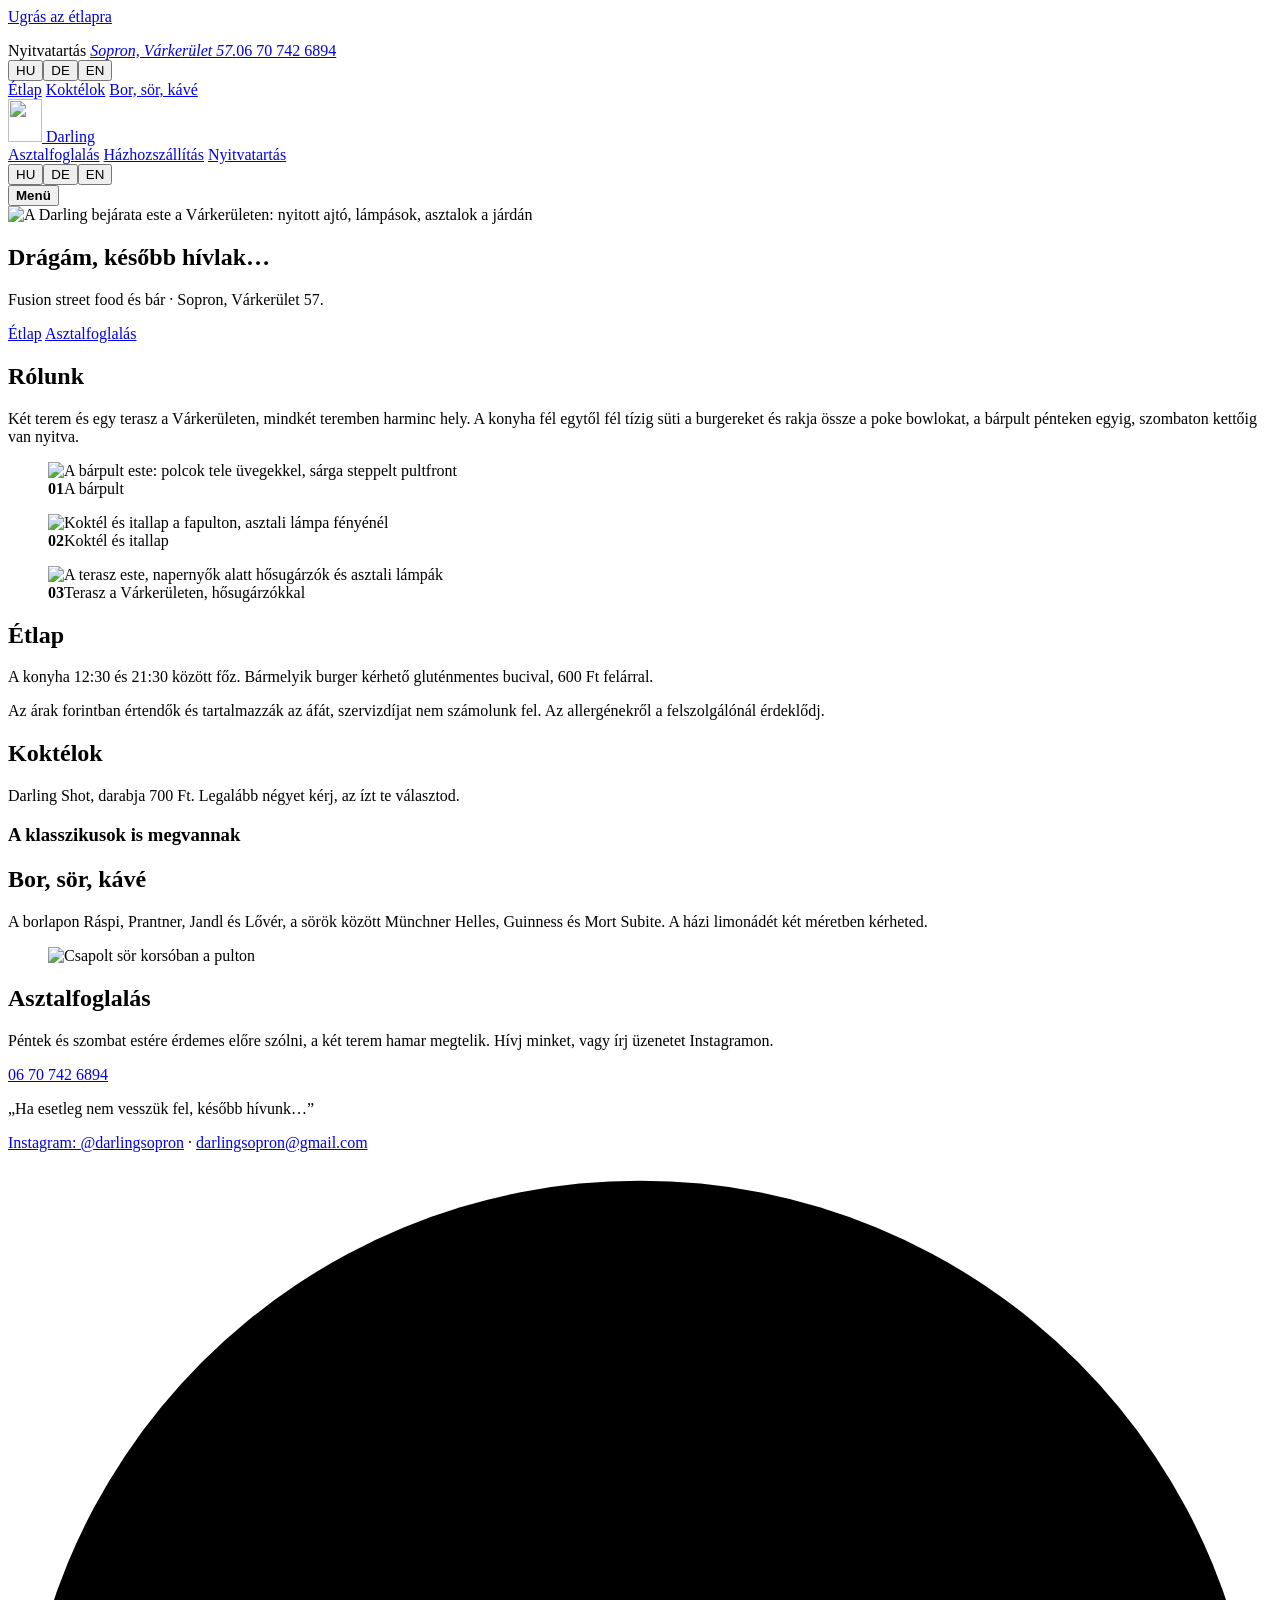
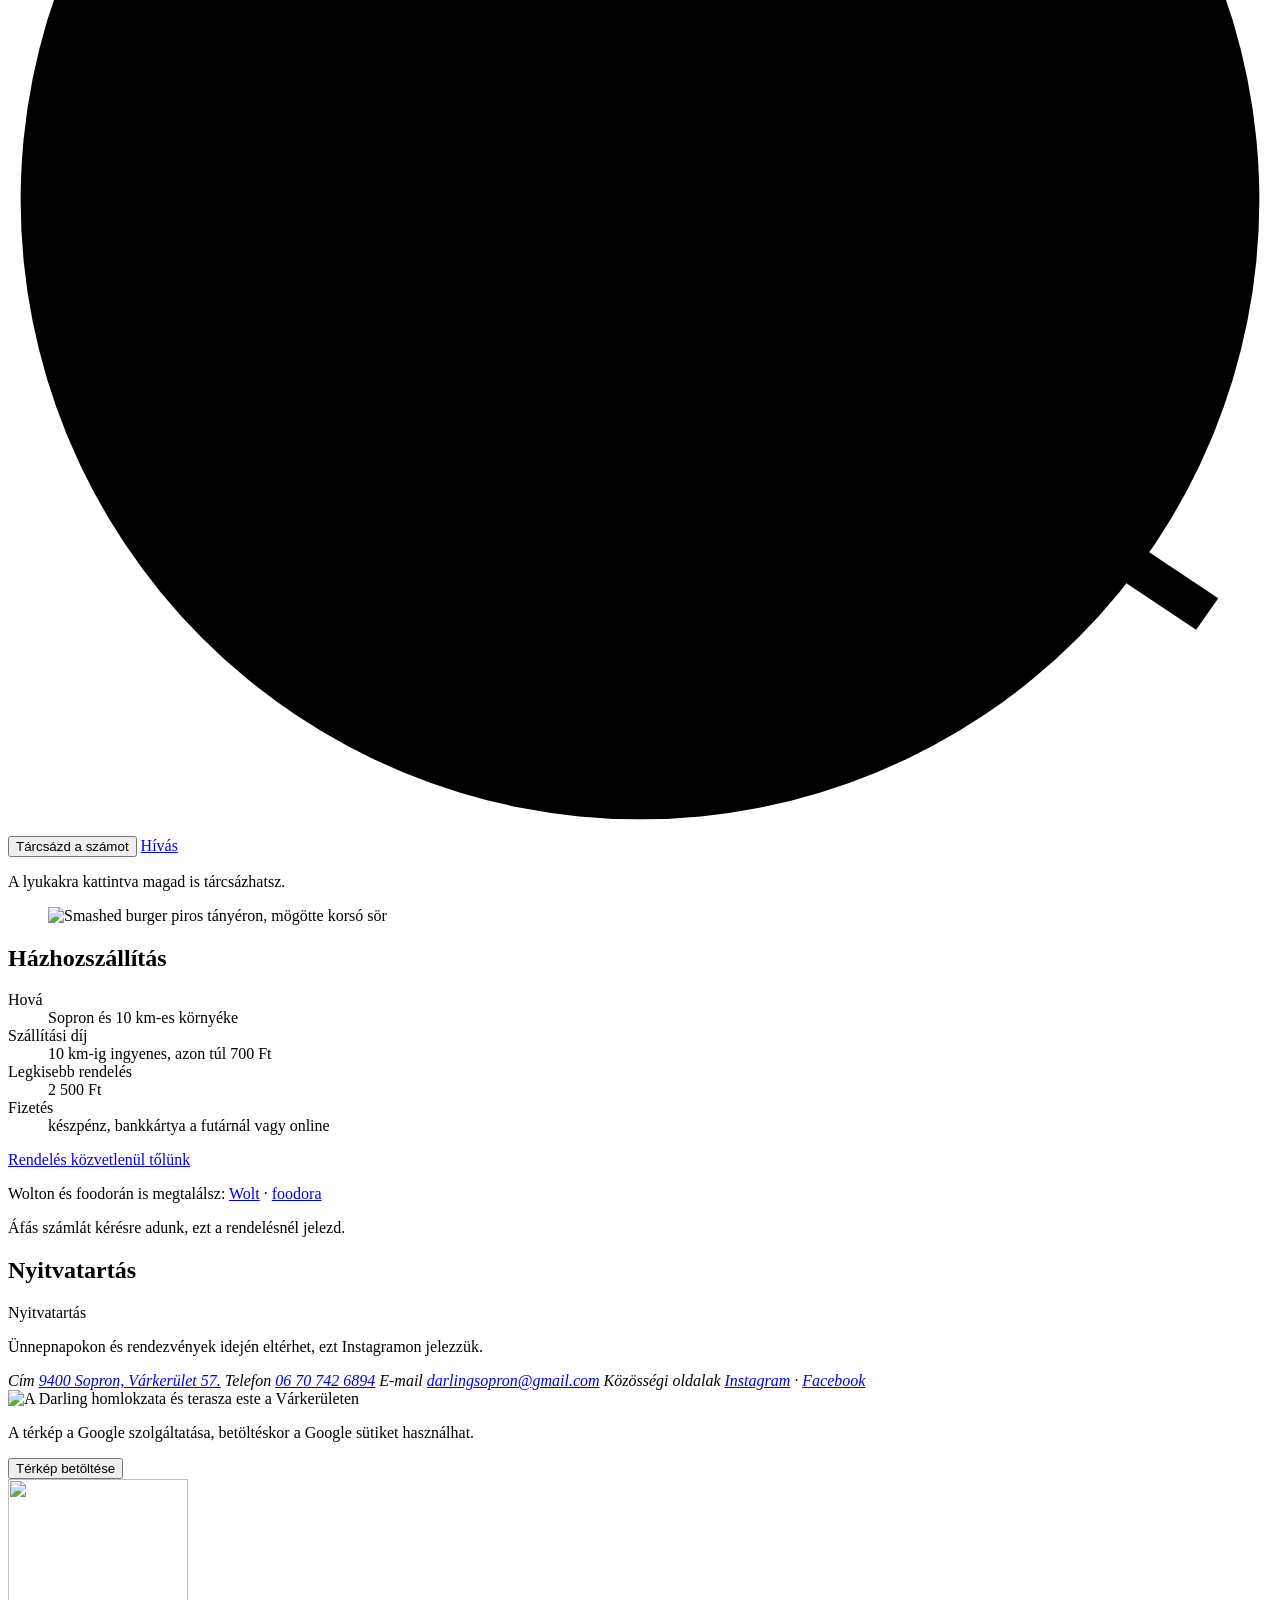
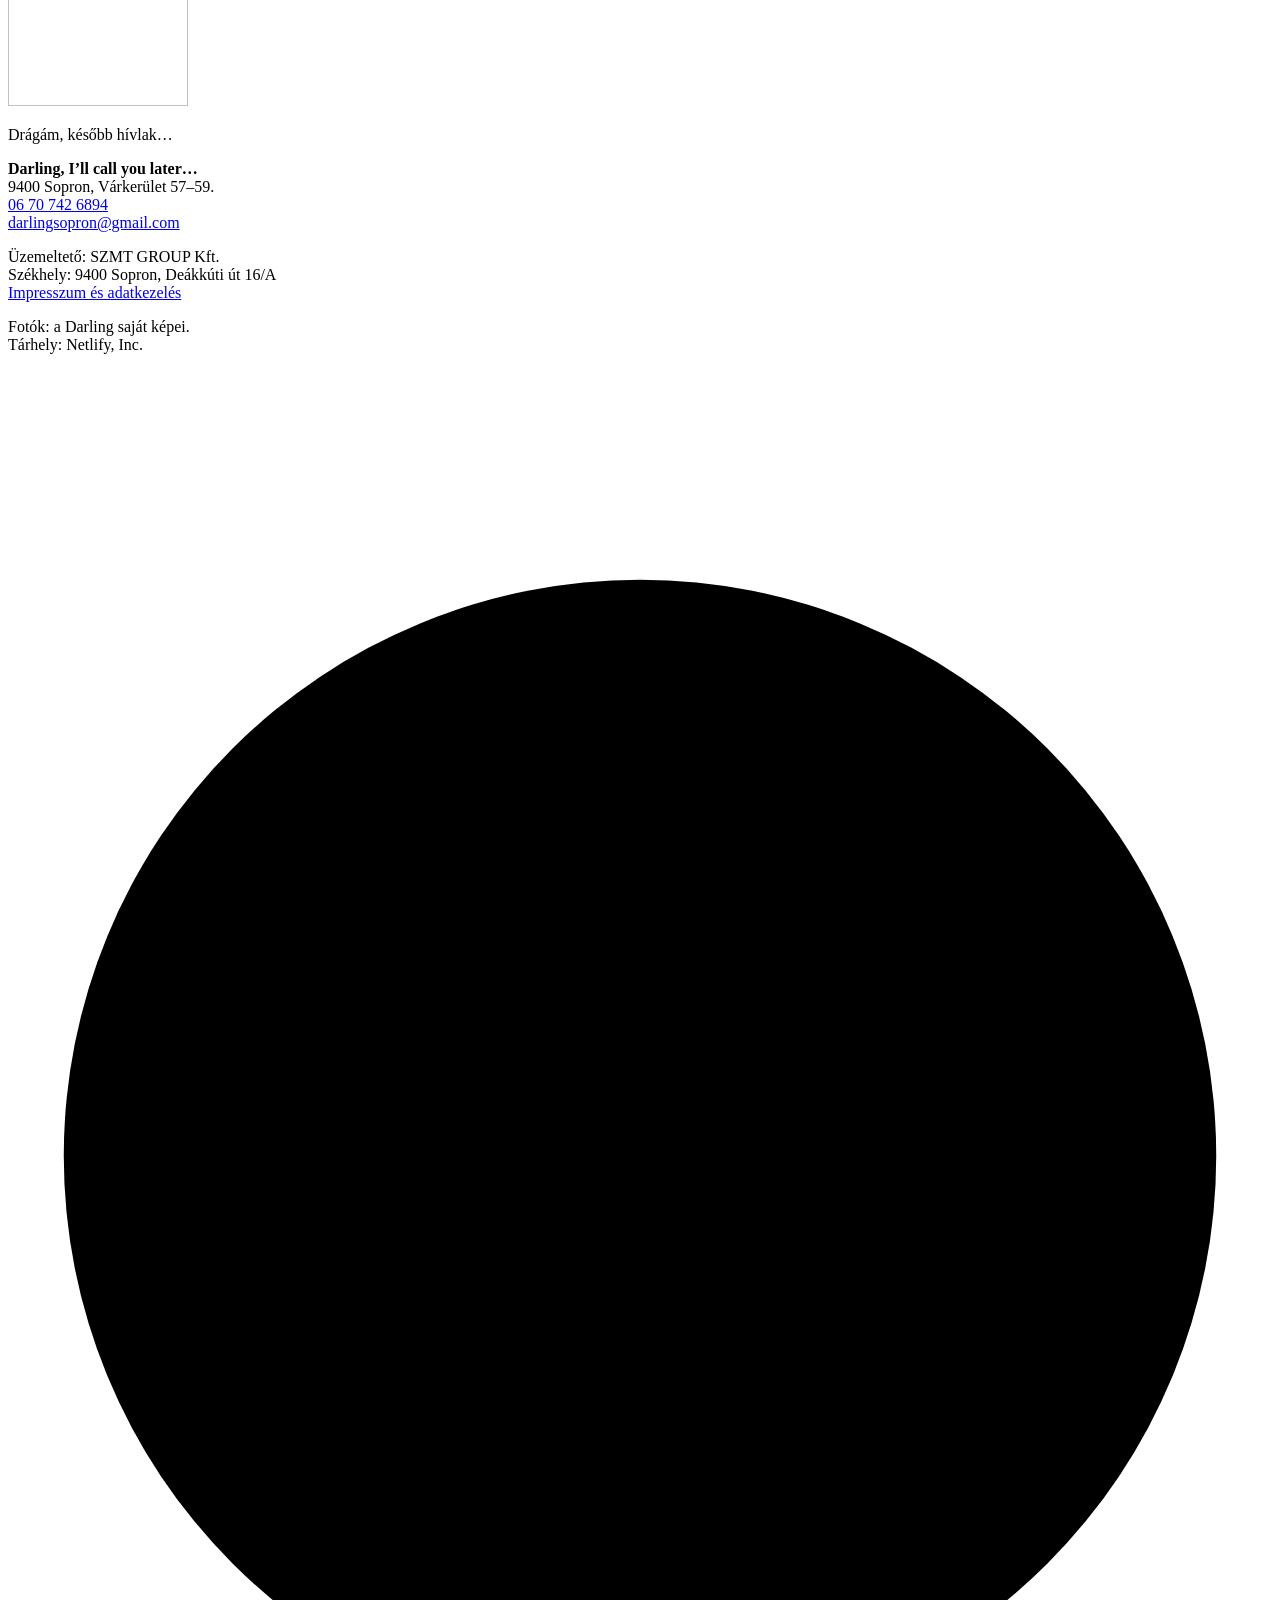
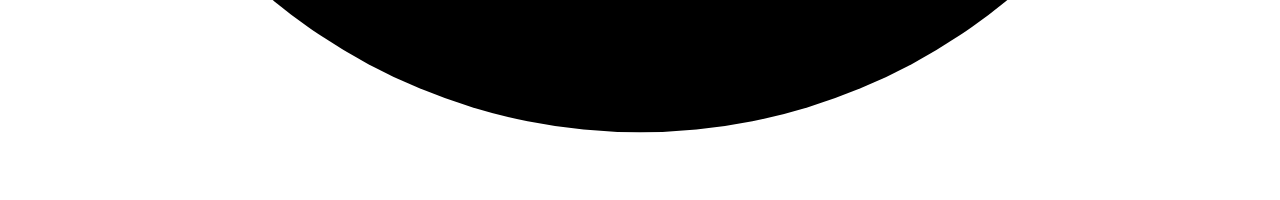
==== commit 9125e0ed: "v8: füst le a kezdőképről, valódi felszálló füst a lámpáknál, koktéloknál és a nyitásban Co-Authored" ====
--- a/forras/index.src.html
+++ b/forras/index.src.html
@@ -9,15 +9,15 @@
 <meta name="theme-color" content="#0d1411">
 <meta property="og:title" content="Drágám, később hívlak… · Sopron, Várkerület 57.">
 <meta property="og:description" content="Street food, koktélok és kávé a soproni Várkerületen.">
-<meta property="og:image" content="img/hero-1400.webp?v=6">
-<link rel="icon" href="img/favicon.svg?v=6" type="image/svg+xml">
+<meta property="og:image" content="img/hero-1400.webp?v=8">
+<link rel="icon" href="img/favicon.svg?v=8" type="image/svg+xml">
 <link rel="preload" href="fonts/imbue-latin-opsz-normal.woff2" as="font" type="font/woff2" crossorigin>
 <link rel="preload" href="fonts/imbue-latin-ext-opsz-normal.woff2" as="font" type="font/woff2" crossorigin>
 <link rel="preload" href="fonts/dm-mono-latin-300-normal.woff2" as="font" type="font/woff2" crossorigin>
 <link rel="preload" href="fonts/schibsted-grotesk-latin-wght-normal.woff2" as="font" type="font/woff2" crossorigin>
-<link rel="preload" href="img/hero-1400.webp?v=6" as="image" media="(max-width: 1400px)">
-<link rel="preload" href="img/hero-2400.webp?v=6" as="image" media="(min-width: 1401px)">
-<link rel="stylesheet" href="css/style.css?v=6">
+<link rel="preload" href="img/hero-1400.webp?v=8" as="image" media="(max-width: 1400px)">
+<link rel="preload" href="img/hero-2400.webp?v=8" as="image" media="(min-width: 1401px)">
+<link rel="stylesheet" href="css/style.css?v=8">
 <script>
 (function(){var h=document.documentElement,s=null;try{s=sessionStorage.getItem('dl-intro')}catch(e){}
 var rm=matchMedia('(prefers-reduced-motion: reduce)').matches,sd=navigator.connection&&navigator.connection.saveData;
@@ -33,6 +33,7 @@
   <div class="intro__half intro__half--r"></div>
   <div class="intro__glow"></div>
   <div class="intro__seam"></div>
+  <div class="intro__smk"><i></i><i></i></div>
   <div class="intro__bar intro__bar--t"></div>
   <div class="intro__bar intro__bar--b"></div>
   <p class="intro__cap"><span class="intro__l1" id="introL1"></span><span class="intro__l2" id="introL2"></span></p>
@@ -56,7 +57,7 @@
         <a href="#italok" data-i18n="n3">Bor, sör, kávé</a>
       </div>
       <a class="hd__brand" href="#top" aria-label="Darling, I’ll call you later, vissza az elejére">
-        <img src="img/logo.svg?v=6" alt="" width="34" height="43">
+        <img src="img/logo.svg?v=8" alt="" width="34" height="43">
         <span class="hd__name">Darling</span>
       </a>
       <div class="hd__grp hd__grp--r">
@@ -88,11 +89,10 @@
 
 <section class="hero" id="top" data-gl="1">
   <div class="hero__stack">
-    <img class="hero__img" src="img/hero-1400.webp?v=6" srcset="img/hero-800.webp?v=6 800w, img/hero-1400.webp?v=6 1400w, img/hero-2400.webp?v=6 2400w" sizes="100vw" alt="A Darling bejárata este a Várkerületen: nyitott ajtó, lámpások, asztalok a járdán" width="2400" height="1597" fetchpriority="high">
+    <img class="hero__img" src="img/hero-1400.webp?v=8" srcset="img/hero-800.webp?v=8 800w, img/hero-1400.webp?v=8 1400w, img/hero-2400.webp?v=8 2400w" sizes="100vw" alt="A Darling bejárata este a Várkerületen: nyitott ajtó, lámpások, asztalok a járdán" width="2400" height="1597" fetchpriority="high">
     <div class="hero__shade"></div>
     <div class="hero__dark" id="heroDark"></div>
   </div>
-  <div class="smk smk--hero" aria-hidden="true"><i></i><i></i></div>
   <div class="hero__txt">
     <h1 class="hero__title bl" id="heroTitle" data-i18n="h1">Drágám, később hívlak…</h1>
     <p class="hero__sub" data-i18n="hsub">Fusion street food és bár · Sopron, Várkerület 57.</p>
@@ -109,9 +109,9 @@
     <h2 class="sr" id="aboutH" data-i18n="aboutH">Rólunk</h2>
     <p class="lede" id="lede" data-i18n="lede">Két terem és egy terasz a Várkerületen, mindkét teremben harminc hely. A konyha fél egytől fél tízig süti a burgereket és rakja össze a poke bowlokat, a bárpult pénteken egyig, szombaton kettőig van nyitva.</p>
     <div class="about__pics">
-      <figure class="ph ph--a" style="--i:0"><div class="ph__in"><img src="img/bar-1400.webp?v=6" srcset="img/bar-800.webp?v=6 800w, img/bar-1400.webp?v=6 1400w, img/bar-2200.webp?v=6 2200w" sizes="(min-width: 900px) 40vw, 100vw" alt="A bárpult este: polcok tele üvegekkel, sárga steppelt pultfront" loading="lazy" width="1400" height="953"></div><figcaption><b>01</b><span data-i18n="capBar">A bárpult</span></figcaption></figure>
-      <figure class="ph ph--c" style="--i:1"><div class="ph__in"><img src="img/asztal-800.webp?v=6" srcset="img/asztal-800.webp?v=6 800w, img/asztal-1400.webp?v=6 1400w" sizes="(min-width: 900px) 20vw, 50vw" alt="Koktél és itallap a fapulton, asztali lámpa fényénél" loading="lazy" width="800" height="1067"></div><figcaption><b>02</b><span data-i18n="capAsztal">Koktél és itallap</span></figcaption></figure>
-      <figure class="ph ph--b" style="--i:2"><div class="ph__in"><img src="img/terasz-1400.webp?v=6" srcset="img/terasz-800.webp?v=6 800w, img/terasz-1400.webp?v=6 1400w" sizes="(min-width: 900px) 40vw, 50vw" alt="A terasz este, napernyők alatt hősugárzók és asztali lámpák" loading="lazy" width="1400" height="951"></div><figcaption><b>03</b><span data-i18n="capTerasz">Terasz a Várkerületen, hősugárzókkal</span></figcaption></figure>
+      <figure class="ph ph--a" style="--i:0"><div class="ph__in"><img src="img/bar-1400.webp?v=8" srcset="img/bar-800.webp?v=8 800w, img/bar-1400.webp?v=8 1400w, img/bar-2200.webp?v=8 2200w" sizes="(min-width: 900px) 40vw, 100vw" alt="A bárpult este: polcok tele üvegekkel, sárga steppelt pultfront" loading="lazy" width="1400" height="953"></div><figcaption><b>01</b><span data-i18n="capBar">A bárpult</span></figcaption></figure>
+      <figure class="ph ph--c" style="--i:1"><div class="ph__in"><img src="img/asztal-800.webp?v=8" srcset="img/asztal-800.webp?v=8 800w, img/asztal-1400.webp?v=8 1400w" sizes="(min-width: 900px) 20vw, 50vw" alt="Koktél és itallap a fapulton, asztali lámpa fényénél" loading="lazy" width="800" height="1067"></div><figcaption><b>02</b><span data-i18n="capAsztal">Koktél és itallap</span></figcaption></figure>
+      <figure class="ph ph--b" style="--i:2"><div class="ph__in"><img src="img/terasz-1400.webp?v=8" srcset="img/terasz-800.webp?v=8 800w, img/terasz-1400.webp?v=8 1400w" sizes="(min-width: 900px) 40vw, 50vw" alt="A terasz este, napernyők alatt hősugárzók és asztali lámpák" loading="lazy" width="1400" height="951"></div><figcaption><b>03</b><span data-i18n="capTerasz">Terasz a Várkerületen, hősugárzókkal</span></figcaption></figure>
     </div>
   </div>
 </section>
@@ -153,7 +153,7 @@
     <p class="drinks__lede" data-i18n="drLede">A borlapon Ráspi, Prantner, Jandl és Lővér, a sörök között Münchner Helles, Guinness és Mort Subite. A házi limonádét két méretben kérheted.</p>
   </div>
   <div class="drinks__grid" id="drGrid"></div>
-  <figure class="drinks__pic ph"><div class="ph__in"><img src="img/sor-1100.webp?v=6" srcset="img/sor-600.webp?v=6 600w, img/sor-1100.webp?v=6 1100w" sizes="(min-width: 900px) 30vw, 80vw" alt="Csapolt sör korsóban a pulton" loading="lazy" width="1100" height="1619"></div></figure>
+  <figure class="drinks__pic ph"><div class="ph__in"><img src="img/sor-1100.webp?v=8" srcset="img/sor-600.webp?v=8 600w, img/sor-1100.webp?v=8 1100w" sizes="(min-width: 900px) 30vw, 80vw" alt="Csapolt sör korsóban a pulton" loading="lazy" width="1100" height="1619"></div></figure>
 </section>
 
 <section class="sec book" id="foglalas" aria-labelledby="bookH">
@@ -184,7 +184,7 @@
 </section>
 
 <section class="sec deliv" id="rendeles" aria-labelledby="delH">
-  <figure class="deliv__pic ph"><div class="ph__in"><img src="img/w-burger-1400.webp?v=6" srcset="img/w-burger-800.webp?v=6 800w, img/w-burger-1400.webp?v=6 1400w" sizes="(min-width: 900px) 52vw, 100vw" alt="Smashed burger piros tányéron, mögötte korsó sör" loading="lazy" width="1400" height="788"></div></figure>
+  <figure class="deliv__pic ph"><div class="ph__in"><img src="img/w-burger-1400.webp?v=8" srcset="img/w-burger-800.webp?v=8 800w, img/w-burger-1400.webp?v=8 1400w" sizes="(min-width: 900px) 52vw, 100vw" alt="Smashed burger piros tányéron, mögötte korsó sör" loading="lazy" width="1400" height="788"></div></figure>
   <div class="deliv__txt">
     <h2 class="h2 bl" id="delH" data-i18n="delH">Házhozszállítás</h2>
     <dl class="facts">
@@ -219,7 +219,7 @@
       <span class="addr__v"><a class="ul" href="https://www.instagram.com/darlingsopron/" target="_blank" rel="noopener">Instagram</a> · <a class="ul" href="https://www.facebook.com/profile.php?id=61559651763220" target="_blank" rel="noopener">Facebook</a></span>
     </address>
     <div class="map" id="map">
-      <img src="img/terasz2-800.webp?v=6" srcset="img/terasz2-800.webp?v=6 800w, img/terasz2-1400.webp?v=6 1400w" sizes="(min-width: 900px) 44vw, 100vw" alt="A Darling homlokzata és terasza este a Várkerületen" loading="lazy" width="1400" height="951">
+      <img src="img/terasz2-800.webp?v=8" srcset="img/terasz2-800.webp?v=8 800w, img/terasz2-1400.webp?v=8 1400w" sizes="(min-width: 900px) 44vw, 100vw" alt="A Darling homlokzata és terasza este a Várkerületen" loading="lazy" width="1400" height="951">
       <div class="map__ov">
         <p data-i18n="mapP">A térkép a Google szolgáltatása, betöltéskor a Google sütiket használhat.</p>
         <button type="button" class="go go--line" id="mapGo"><span data-i18n="mapGo">Térkép betöltése</span><i class="go__ar" aria-hidden="true"></i></button>
@@ -232,8 +232,7 @@
 
 <footer class="ft" id="ft">
   <div class="ft__in">
-    <div class="smk smk--ft" aria-hidden="true"><i></i><i></i></div>
-    <img class="ft__logo" src="img/logo.svg?v=6" alt="" width="180" height="227" loading="lazy">
+    <img class="ft__logo" src="img/logo.svg?v=8" alt="" width="180" height="227" loading="lazy">
     <p class="ft__big"><span data-i18n="ftBig">Drágám, később hívlak…</span></p>
     <div class="ft__cols">
       <p><b>Darling, I’ll call you later…</b><br>9400 Sopron, Várkerület 57–59.<br><a href="tel:+36707426894">06 70 742 6894</a><br><a href="mailto:darlingsopron@gmail.com">darlingsopron@gmail.com</a></p>
@@ -246,9 +245,9 @@
 <canvas class="smoke" id="smoke" aria-hidden="true"></canvas>
 <div class="glow" id="glow" aria-hidden="true"></div>
 <div class="cur" id="cur" aria-hidden="true"><i class="cur__d"></i><i class="cur__r"><svg viewBox="-17 -17 34 34"><circle r="15.5"/><g id="curH"></g></svg></i></div>
-<script src="js/gsap.min.js?v=6"></script>
-<script src="js/ScrollTrigger.min.js?v=6"></script>
-<script src="js/lenis.min.js?v=6"></script>
-<script src="js/main.js?v=6"></script>
+<script src="js/gsap.min.js?v=8"></script>
+<script src="js/ScrollTrigger.min.js?v=8"></script>
+<script src="js/lenis.min.js?v=8"></script>
+<script src="js/main.js?v=8"></script>
 </body>
 </html>
